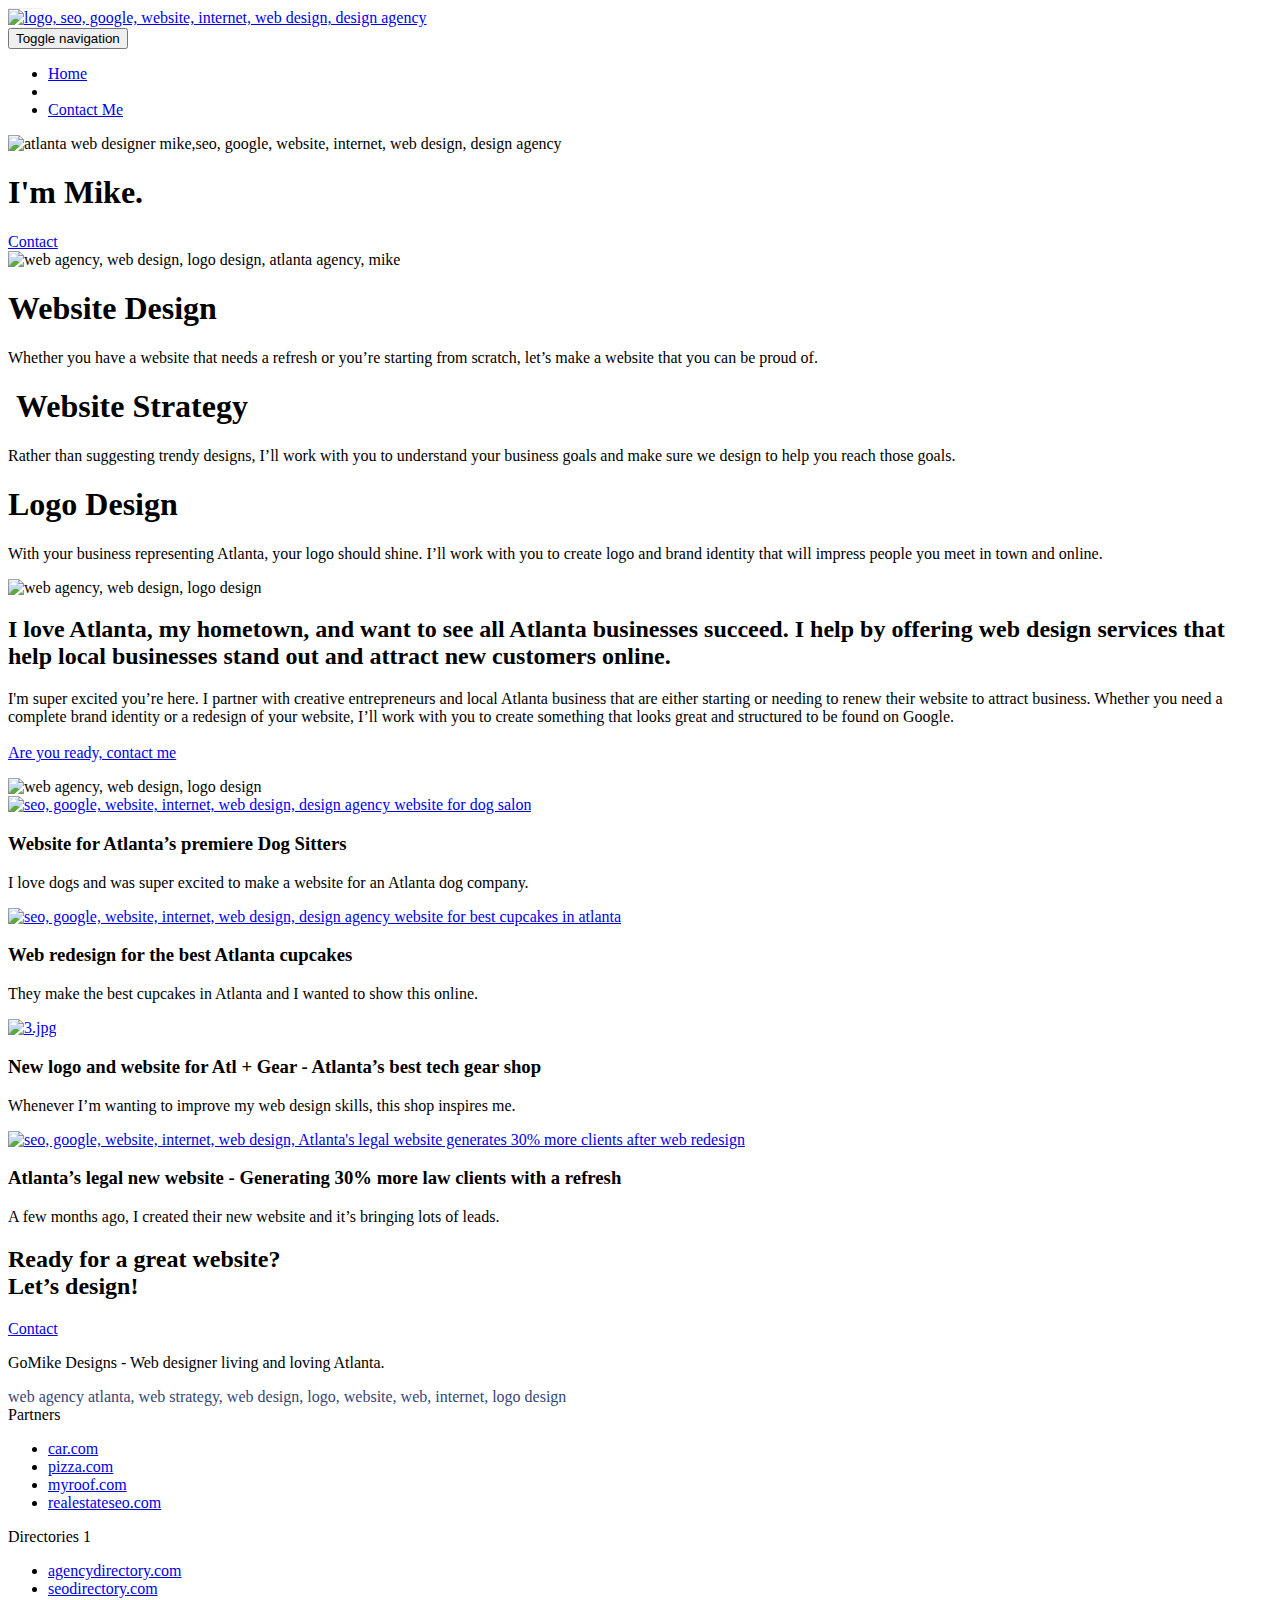
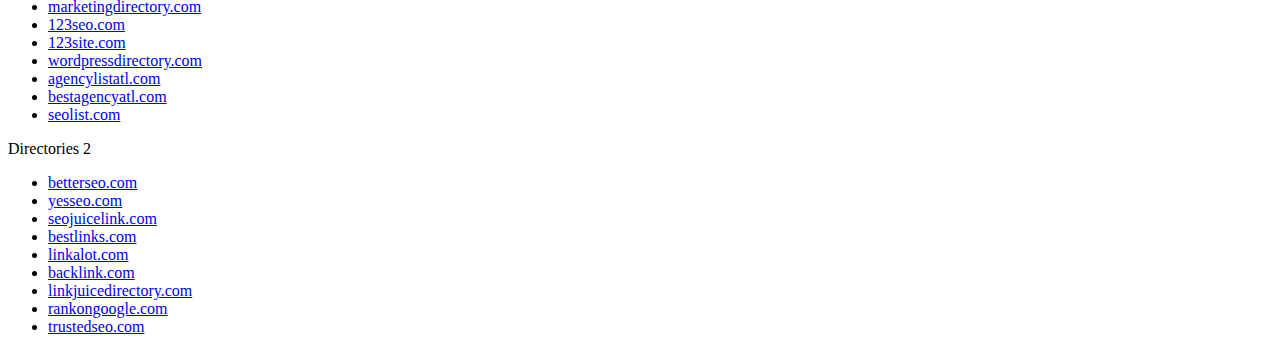
==== index.html @ 7bf4dc51 "renamed page2.html to contact and updated links" ====
<!doctype html>
<html lang="Default">

<head>
	<meta charset="utf-8">
	<meta name="keywords"
		content="seo, google, website, internet, web design, design agency, design agency, design agency, design agency, design agency, design agency, logo design atlanta">
	<meta name="description" content="I'm Mike and your should hire me to build your website">
	<meta name="viewport" content="width=device-width, initial-scale=1.0, viewport-fit=cover">
	<link rel="shortcut icon" type="image/png" href="favicon.jpg">

	<link rel="stylesheet" type="text/css" href="./css/bootstrap.css">
	<link rel="stylesheet" type="text/css" href="style.css">
	<link rel="stylesheet" type="text/css" href="./css/font-awesome.css">
	<link rel="stylesheet" type="text/css" href="./css/et-line.css">


	<script src="./js/jquery-2.1.0.js"></script>
	<script src="./js/bootstrap.js"></script>
	<script src="./js/blocs.js"></script>
	<script src="./js/jquery.touchSwipe.js"></script>
	<script src="./js/gmaps.js"></script>

	<title>Freelance Web Designer - GoMike Designs</title>


	<!-- Analytics -->

	<!-- Analytics END -->

</head>

<body>
	<!-- Main container -->
	<div class="page-container">

		<!-- bloc-0 -->
		<div class="bloc bgc-white l-bloc " id="bloc-0">
			<div class="container bloc-sm">
				<nav class="navbar row">
					<div class="navbar-header">
						<div class="keywords" style="color:#cccccc;font-size:1px;">web agency atlanta, web strategy, web
							design, logo, website, web, internet, logo design</div>
						<a class="navbar-brand" href="index.html"><img src="img/atlanta%20web%20design%20logo.png" alt="logo, seo, google, website, internet, web design, design agency" height="40" /></a>
						<div class="keywords" style="color:#cccccc;font-size:1px;">web agency atlanta, web strategy, web
							design, logo, website, web, internet, logo design</div>

						<button id="nav-toggle" type="button" class="ui-navbar-toggle navbar-toggle"
							data-toggle="collapse" data-target=".navbar-1">
							<span class="sr-only">Toggle navigation</span><span class="icon-bar"></span><span class="icon-bar"></span><span class="icon-bar"></span>
						</button>
					</div>
					<div class="collapse navbar-collapse navbar-1 special-dropdown-nav">
						<ul class="site-navigation nav navbar-nav">
							<li>
								<a href="index.html">Home</a>
							</li>
							<li>
							</li>
							<li>
								<a href="contact.html">Contact Me</a>
							</li>
						</ul>
					</div>
				</nav>
			</div>
		</div>
		<!-- bloc-0 END -->

		<!-- bloc-1-hero -->
		<div class="bloc bgc-dark-slate-blue bg-atlanta-20made-20sign d-bloc bg-t-edge bloc-bg-texture texture-paper b-parallax"
			id="bloc-1-hero">
			<div class="container bloc-lg">
				<div class="row tight-width-whitespace">
					<div class="col-sm-12">
						<img src="img/atlanta%20web%20designer%20mike.png" class="center-block image-resize-mode"
							width="100"
							alt="atlanta web designer mike,seo, google, website, internet, web design, design agency" />
						<h1 class="text-center hero-bloc-text tc-white ">
							I'm Mike.
						</h1>
						<div class="text-center">
							<a href="page2.html" class="btn btn-lg btn-clean btn-rd cta-hero btn-atomic-tangerine" id="cta-hero">Contact</a>
						</div>
					</div>
				</div>
			</div>
		</div>
		<!-- bloc-1-hero END -->

		<!-- bloc-2-services -->
		<div class="bloc bgc-white l-bloc" id="bloc-2-services">
			<div class="container bloc-md">
				<div class="row">
					<div class="col-sm-12 text-center">
						<img alt="web agency, web design, logo design, atlanta agency, mike" src="img/title.png" />
					</div>
				</div>
				<div class="row voffset-lg med-width-whitespace">
					<div class="col-sm-4">
						<div class="text-center">
							<span class="et-icon-browser sm-shadow icon-dark-slate-blue icons icon-lg"></span>
						</div>
						<h1 class="mg-md text-center service-header">
							Website Design
						</h1>
						<p class="text-center ">
							Whether you have a website that needs a refresh or you&rsquo;re starting from scratch,
							let&rsquo;s make a website that you can be proud of.
						</p>
					</div>
					<div class="col-sm-4">
						<div class="text-center">
							<span class="et-icon-presentation sm-shadow icon-dark-slate-blue icons icon-lg"></span>
						</div>
						<h1 class="mg-md text-center service-header">
							&nbsp;Website Strategy
						</h1>
						<p class="text-center ">
							Rather than suggesting trendy designs, I&rsquo;ll work with you to understand your business
							goals and make sure we design to help you reach those goals.<br>
						</p>
					</div>
					<div class="col-sm-4">
						<div class="text-center">
							<span class="et-icon-edit sm-shadow icon-dark-slate-blue icons icon-lg"></span>
						</div>
						<h1 class="mg-md text-center service-header">
							Logo Design
						</h1>
						<p class="text-center ">
							With your business representing Atlanta, your logo should shine. I&rsquo;ll work with you to
							create logo and brand identity that will impress people you meet in town and online.
						</p>
					</div>
				</div>
				<div class="row voffset-lg voffset">
					<div class="col-xs-12 col-md-8 col-md-offset-2 text-center">
						<img alt="web agency, web design, logo design " src="img/quote.png" />
					</div>
				</div>
			</div>
		</div>
		<!-- bloc-2-services END -->

		<!-- bloc-3-what-i-do -->
		<div class="bloc tc-white bgc-atomic-tangerine bloc-bg-texture texture-paper b-parallax bg-atlanta-20made-20sign-20orange d-bloc"
			id="bloc-3-what-i-do">
			<div class="container bloc-lg">
				<div class="row tight-width-whitespace black-background">
					<div class="col-sm-12">
						<h2 class="mg-md text-center tc-white">
							I love Atlanta, my hometown, and want to see all Atlanta businesses succeed. I help by
							offering web design services that help local businesses stand out and attract new customers
							online.<br>
						</h2>
						<p class="text-center white">
							I'm super excited you&rsquo;re here. I partner with creative entrepreneurs and local Atlanta
							business that are either starting or needing to renew their website to attract business.
							Whether you need a complete brand identity or a redesign of your website, I&rsquo;ll work
							with you to create something that looks great and structured to be found on
							Google.<br><br><a class="ltc-white bold-link" href="page2.html">Are you ready, contact me</a><br>
						</p>
					</div>
				</div>
			</div>
		</div>
		<!-- bloc-3-what-i-do END -->

		<!-- bloc-4-portfolio -->
		<div class="bloc bgc-white bg-lines-h2-bg bg-repeat l-bloc" id="bloc-4-portfolio">
			<div class="container bloc-lg">
				<div class="row">
					<div class="col-sm-12 text-center">
						<img alt="web agency, web design, logo design " src="img/title2.png" />

					</div>
				</div>
				<div class="row tight-width-whitespace portfolio-row">
					<div class="col-sm-6">
						<a href="#" data-lightbox="img/11.jpg" data-gallery-id="gallery-1" data-caption="Website for Atlanta's Premiere dog salon" data-frame="snapshot-lb"><img src="img/11.jpg" class="img-responsive portfolio-thumb" alt="seo, google, website, internet, web design, design agency website for dog salon"/></a>
						<h3 class="mg-md text-center">
							Website for Atlanta&rsquo;s premiere Dog Sitters
						</h3>
						<p class="text-center">
							I love dogs and was super excited to make a website for an Atlanta dog company.
						</p>
					</div>
					<div class="col-sm-6">
						<a href="#" data-lightbox="img/2.jpg" data-gallery-id="gallery-1" data-caption="web redesign for the best cupcakes in Atlanta" data-frame="snapshot-lb"><img src="img/2.jpg" class="img-responsive portfolio-thumb" alt="seo, google, website, internet, web design, design agency website for best cupcakes in atlanta"/></a>
						<h3 class="mg-md text-center">
							Web redesign for the best Atlanta&nbsp;cupcakes
						</h3>
						<p class="text-center">
							They make the best cupcakes in Atlanta and I wanted to show this online.
						</p>
					</div>
				</div>
				<div class="row tight-width-whitespace portfolio-row">
					<div class="col-sm-6">
						<a href="#" data-lightbox="img/3.bmp" data-gallery-id="gallery-1" data-caption="New logo and website for Atlanta's best tech gear shop" data-frame="snapshot-lb"><img src="img/3.bmp" class="img-responsive portfolio-thumb" alt="3.jpg" /></a>
						<h3 class="mg-md text-center">
							New logo and website for Atl + Gear - Atlanta&rsquo;s best tech gear shop
						</h3>
						<p class="text-center">
							Whenever I&rsquo;m wanting to improve my web design skills, this shop inspires me.
						</p>
					</div>
					<div class="col-sm-6">
						<a href="#" data-lightbox="img/4.bmp" data-gallery-id="gallery-1" data-caption="Atlanta's legal website generates 30% more clients after web redesign" data-frame="snapshot-lb"><img src="img/4.bmp" class="img-responsive portfolio-thumb" alt="seo, google, website, internet, web design, Atlanta's legal website generates 30% more clients after web redesign" /></a>
						<h3 class="mg-md text-center">
							Atlanta&rsquo;s legal new website - Generating 30% more law clients with a refresh&nbsp;
						</h3>
						<p class="text-center">
							A few months ago, I created their new website and it&rsquo;s bringing lots of leads.
						</p>
					</div>
				</div>
			</div>
		</div>
		<!-- bloc-4-portfolio END -->

		<!-- bloc-5-cta -->
		<div class="bloc bgc-dark-slate-blue bg-atlanta-20made-20sign d-bloc bloc-bg-texture texture-paper"
			id="bloc-5-cta">
			<div class="container bloc-lg">
				<div class="row">
					<h2 class="mg-md text-center tc-white">
						Ready for a great website? <br>Let&rsquo;s design!
					</h2>
					<div class="col-sm-12 text-center">
						<a href="page2.html" class="btn btn-atomic-tangerine btn-clean btn-rd btn-lg cta-hero">Contact</a>
					</div>
				</div>
			</div>
		</div>
		<!-- bloc-5-cta END -->

		<!-- Footer - bloc-8 -->
		<div class="bloc bgc-dark-slate-blue d-bloc" id="bloc-8">
			<div class="container bloc-sm">
				<div class="row">
					<div class="col-sm-12">
						<p class="text-center white">
							GoMike Designs - Web designer living and loving Atlanta.<br>
						</p>
						<div class="row row-no-gutters social">
							<div class="col-sm-3">
								<div class="text-center">
									<a class="social" href="index.html"><span class="fa fa-twitter icon-md"></span></a>
								</div>
							</div>
							<div class="col-sm-3">
								<div class="text-center">
									<a class="social" href="index.html"><span class="fa fa-facebook icon-md"></span></a>
								</div>
							</div>
							<div class="col-sm-3">
								<div class="text-center">
									<a class="social" href="index.html"><span class="fa fa-dribbble icon-md"></span></a>
								</div>
							</div>
							<div class="col-sm-3">
								<div class="text-center">
									<a class="social" href="index.html"><span class="fa fa-instagram icon-md"></span></a>
								</div>
							</div>

							<div class="keywords" style="color:#364577;">web agency atlanta, web strategy, web design,
								logo, website, web, internet, logo design</div>

						</div>
						<div class="row">
							<div class="col-sm-4">
								Partners
								<ul>
									<li><a href="car.com">car.com</a></li>
									<li><a href="pizza.com">pizza.com</a></li>
									<li><a href="myroof.com">myroof.com</a></li>
									<li><a href="realestateseo.com">realestateseo.com</a></li>
								</ul>
							</div>
							<div class="col-sm-4">
								Directories 1
								<ul>
									<li><a href="agencydirectory.com">agencydirectory.com</a></li>
									<li><a href="seodirectory.com">seodirectory.com</a></li>
									<li><a href="marketingdirectory.com">marketingdirectory.com</a></li>
									<li><a href="123seo.com">123seo.com</a></li>
									<li><a href="123site.com">123site.com</a></li>
									<li><a href="wordpressdirectory.com">wordpressdirectory.com</a></li>
									<li><a href="agencylistatl.com">agencylistatl.com</a></li>
									<li><a href="bestagencyatl.com">bestagencyatl.com</a></li>
									<li><a href="seolist.com">seolist.com</a></li>
								</ul>
							</div>
							<div class="col-sm-4">
								Directories 2
								<ul>
									<li><a href="betterseo.com">betterseo.com</a></li>
									<li><a href="yesseo.com">yesseo.com</a></li>
									<li><a href="seojuicelink.com">seojuicelink.com</a></li>
									<li><a href="bestlinks.com">bestlinks.com</a></li>
									<li><a href="linkalot.com">linkalot.com</a></li>
									<li><a href="backlink.com">backlink.com</a></li>
									<li><a href="linkjuicedirectory.com">linkjuicedirectory.com</a></li>
									<li><a href="rankongoogle.com">rankongoogle.com</a></li>
									<li><a href="trustedseo.com">trustedseo.com</a></li>
								</ul>
							</div>
						</div>
					</div>
				</div>
			</div>
		</div>
		<!-- Footer - bloc-8 END -->

	</div>
	<!-- Main container END -->


</body>

</html>
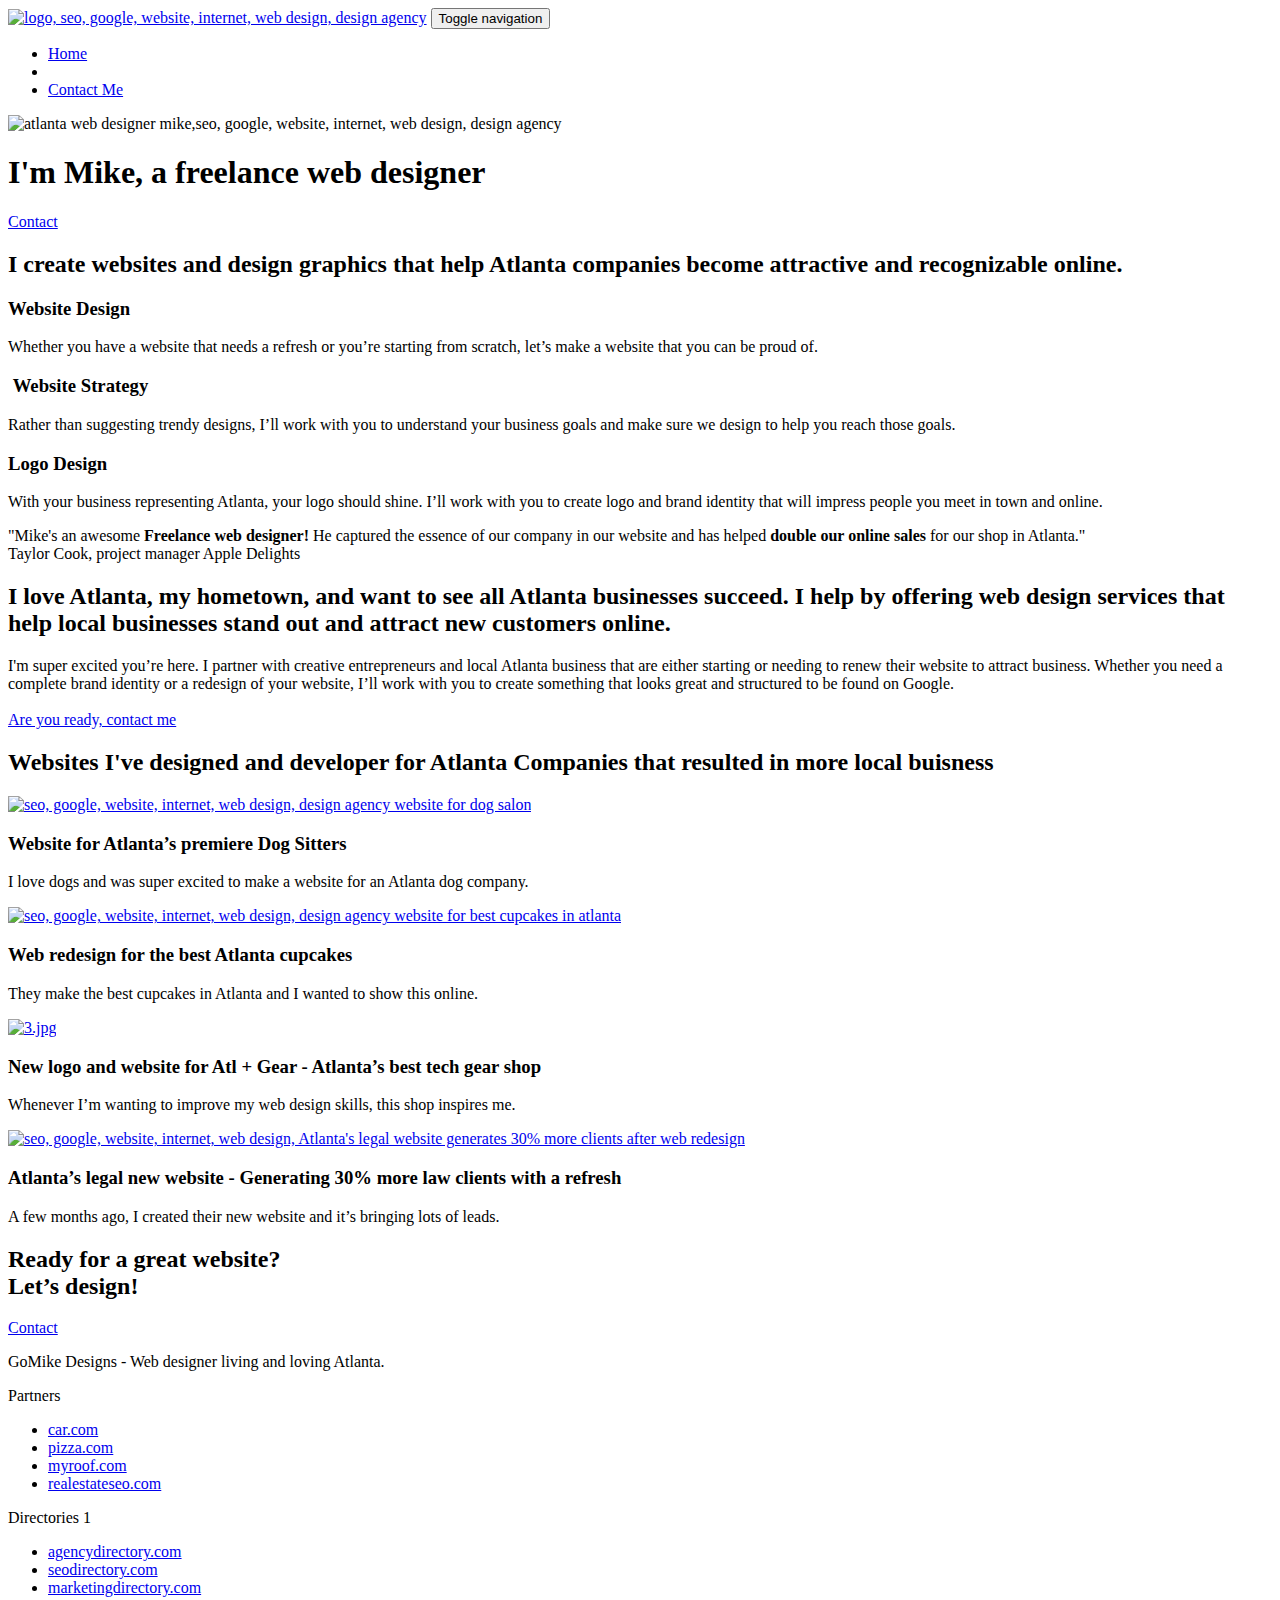
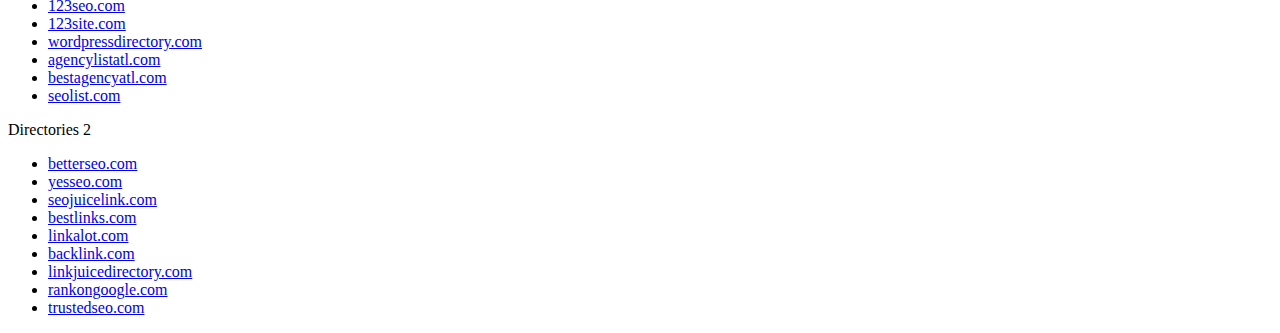
==== commit bc9b2f22: "update bmp files to jpg" ====
--- a/index.html
+++ b/index.html
@@ -1,11 +1,11 @@
 <!doctype html>
-<html lang="Default">
+<html lang="en">
 
 <head>
 	<meta charset="utf-8">
 	<meta name="keywords"
 		content="seo, google, website, internet, web design, design agency, design agency, design agency, design agency, design agency, design agency, logo design atlanta">
-	<meta name="description" content="I'm Mike and your should hire me to build your website">
+	<meta name="description" content="Best web designer for you. I designe logos websites and much more!">
 	<meta name="viewport" content="width=device-width, initial-scale=1.0, viewport-fit=cover">
 	<link rel="shortcut icon" type="image/png" href="favicon.jpg">
 
@@ -39,11 +39,11 @@
 			<div class="container bloc-sm">
 				<nav class="navbar row">
 					<div class="navbar-header">
-						<div class="keywords" style="color:#cccccc;font-size:1px;">web agency atlanta, web strategy, web
-							design, logo, website, web, internet, logo design</div>
+						<!-- <div class="keywords" style="color:#cccccc;font-size:1px;">web agency atlanta, web strategy, web
+							design, logo, website, web, internet, logo design</div> -->
 						<a class="navbar-brand" href="index.html"><img src="img/atlanta%20web%20design%20logo.png" alt="logo, seo, google, website, internet, web design, design agency" height="40" /></a>
-						<div class="keywords" style="color:#cccccc;font-size:1px;">web agency atlanta, web strategy, web
-							design, logo, website, web, internet, logo design</div>
+						<!-- <div class="keywords" style="color:#cccccc;font-size:1px;">web agency atlanta, web strategy, web
+							design, logo, website, web, internet, logo design</div> -->
 
 						<button id="nav-toggle" type="button" class="ui-navbar-toggle navbar-toggle"
 							data-toggle="collapse" data-target=".navbar-1">
@@ -77,10 +77,10 @@
 							width="100"
 							alt="atlanta web designer mike,seo, google, website, internet, web design, design agency" />
 						<h1 class="text-center hero-bloc-text tc-white ">
-							I'm Mike.
+							I'm Mike, a freelance web designer
 						</h1>
 						<div class="text-center">
-							<a href="page2.html" class="btn btn-lg btn-clean btn-rd cta-hero btn-atomic-tangerine" id="cta-hero">Contact</a>
+							<a href="contact.html" class="btn btn-lg btn-clean btn-rd cta-hero btn-atomic-tangerine" id="cta-hero">Contact</a>
 						</div>
 					</div>
 				</div>
@@ -93,7 +93,9 @@
 			<div class="container bloc-md">
 				<div class="row">
 					<div class="col-sm-12 text-center">
-						<img alt="web agency, web design, logo design, atlanta agency, mike" src="img/title.png" />
+						<!-- <img alt="web agency, web design, logo design, atlanta agency, mike" src="img/title.png" /> -->
+						<h2>I create websites and design graphics that help Atlanta companies become attractive and
+							recognizable online.</h2>
 					</div>
 				</div>
 				<div class="row voffset-lg med-width-whitespace">
@@ -101,9 +103,9 @@
 						<div class="text-center">
 							<span class="et-icon-browser sm-shadow icon-dark-slate-blue icons icon-lg"></span>
 						</div>
-						<h1 class="mg-md text-center service-header">
+						<h3 class="mg-md text-center service-header">
 							Website Design
-						</h1>
+						</h3>
 						<p class="text-center ">
 							Whether you have a website that needs a refresh or you&rsquo;re starting from scratch,
 							let&rsquo;s make a website that you can be proud of.
@@ -113,9 +115,9 @@
 						<div class="text-center">
 							<span class="et-icon-presentation sm-shadow icon-dark-slate-blue icons icon-lg"></span>
 						</div>
-						<h1 class="mg-md text-center service-header">
+						<h3 class="mg-md text-center service-header">
 							&nbsp;Website Strategy
-						</h1>
+						</h3>
 						<p class="text-center ">
 							Rather than suggesting trendy designs, I&rsquo;ll work with you to understand your business
 							goals and make sure we design to help you reach those goals.<br>
@@ -125,9 +127,9 @@
 						<div class="text-center">
 							<span class="et-icon-edit sm-shadow icon-dark-slate-blue icons icon-lg"></span>
 						</div>
-						<h1 class="mg-md text-center service-header">
+						<h3 class="mg-md text-center service-header">
 							Logo Design
-						</h1>
+						</h3>
 						<p class="text-center ">
 							With your business representing Atlanta, your logo should shine. I&rsquo;ll work with you to
 							create logo and brand identity that will impress people you meet in town and online.
@@ -136,7 +138,13 @@
 				</div>
 				<div class="row voffset-lg voffset">
 					<div class="col-xs-12 col-md-8 col-md-offset-2 text-center">
-						<img alt="web agency, web design, logo design " src="img/quote.png" />
+						<!-- <img alt="web agency, web design, logo design " src="img/quote.png" /> -->
+						<p>"Mike's an awesome <strong>Freelance web designer!</strong> He captured the essence of our
+							company in our website and has helped <strong>double our online sales</strong> for our shop
+							in Atlanta."<br>
+							Taylor Cook, project manager Apple Delights
+						</p>
+
 					</div>
 				</div>
 			</div>
@@ -159,7 +167,7 @@
 							business that are either starting or needing to renew their website to attract business.
 							Whether you need a complete brand identity or a redesign of your website, I&rsquo;ll work
 							with you to create something that looks great and structured to be found on
-							Google.<br><br><a class="ltc-white bold-link" href="page2.html">Are you ready, contact me</a><br>
+							Google.<br><br><a class="ltc-white bold-link" href="contact.html">Are you ready, contact me</a><br>
 						</p>
 					</div>
 				</div>
@@ -172,7 +180,9 @@
 			<div class="container bloc-lg">
 				<div class="row">
 					<div class="col-sm-12 text-center">
-						<img alt="web agency, web design, logo design " src="img/title2.png" />
+						<!-- <img alt="web agency, web design, logo design " src="img/title2.png" /> -->
+						<h2>Websites I've designed and developer for Atlanta Companies that resulted in more local
+							buisness</h2>
 
 					</div>
 				</div>
@@ -198,7 +208,7 @@
 				</div>
 				<div class="row tight-width-whitespace portfolio-row">
 					<div class="col-sm-6">
-						<a href="#" data-lightbox="img/3.bmp" data-gallery-id="gallery-1" data-caption="New logo and website for Atlanta's best tech gear shop" data-frame="snapshot-lb"><img src="img/3.bmp" class="img-responsive portfolio-thumb" alt="3.jpg" /></a>
+						<a href="#" data-lightbox="img/3.jpg" data-gallery-id="gallery-1" data-caption="New logo and website for Atlanta's best tech gear shop" data-frame="snapshot-lb"><img src="img/3.jpg" class="img-responsive portfolio-thumb" alt="3.jpg" /></a>
 						<h3 class="mg-md text-center">
 							New logo and website for Atl + Gear - Atlanta&rsquo;s best tech gear shop
 						</h3>
@@ -207,7 +217,7 @@
 						</p>
 					</div>
 					<div class="col-sm-6">
-						<a href="#" data-lightbox="img/4.bmp" data-gallery-id="gallery-1" data-caption="Atlanta's legal website generates 30% more clients after web redesign" data-frame="snapshot-lb"><img src="img/4.bmp" class="img-responsive portfolio-thumb" alt="seo, google, website, internet, web design, Atlanta's legal website generates 30% more clients after web redesign" /></a>
+						<a href="#" data-lightbox="img/4.jpg" data-gallery-id="gallery-1" data-caption="Atlanta's legal website generates 30% more clients after web redesign" data-frame="snapshot-lb"><img src="img/4.jpg" class="img-responsive portfolio-thumb" alt="seo, google, website, internet, web design, Atlanta's legal website generates 30% more clients after web redesign" /></a>
 						<h3 class="mg-md text-center">
 							Atlanta&rsquo;s legal new website - Generating 30% more law clients with a refresh&nbsp;
 						</h3>
@@ -229,7 +239,7 @@
 						Ready for a great website? <br>Let&rsquo;s design!
 					</h2>
 					<div class="col-sm-12 text-center">
-						<a href="page2.html" class="btn btn-atomic-tangerine btn-clean btn-rd btn-lg cta-hero">Contact</a>
+						<a href="contact.html" class="btn btn-atomic-tangerine btn-clean btn-rd btn-lg cta-hero">Contact</a>
 					</div>
 				</div>
 			</div>
@@ -266,46 +276,49 @@
 								</div>
 							</div>
 
-							<div class="keywords" style="color:#364577;">web agency atlanta, web strategy, web design,
-								logo, website, web, internet, logo design</div>
+							<!-- <div class="keywords" style="color:#364577;">web agency atlanta, web strategy, web design,
+								logo, website, web, internet, logo design</div> -->
 
 						</div>
 						<div class="row">
 							<div class="col-sm-4">
 								Partners
 								<ul>
-									<li><a href="car.com">car.com</a></li>
-									<li><a href="pizza.com">pizza.com</a></li>
-									<li><a href="myroof.com">myroof.com</a></li>
-									<li><a href="realestateseo.com">realestateseo.com</a></li>
+									<li><a class="tc-white" href="car.com">car.com</a></li>
+									<li><a class="tc-white" href="pizza.com">pizza.com</a></li>
+									<li><a class="tc-white" href="myroof.com">myroof.com</a></li>
+									<li><a class="tc-white" href="realestateseo.com">realestateseo.com</a></li>
 								</ul>
 							</div>
 							<div class="col-sm-4">
 								Directories 1
 								<ul>
-									<li><a href="agencydirectory.com">agencydirectory.com</a></li>
-									<li><a href="seodirectory.com">seodirectory.com</a></li>
-									<li><a href="marketingdirectory.com">marketingdirectory.com</a></li>
-									<li><a href="123seo.com">123seo.com</a></li>
-									<li><a href="123site.com">123site.com</a></li>
-									<li><a href="wordpressdirectory.com">wordpressdirectory.com</a></li>
-									<li><a href="agencylistatl.com">agencylistatl.com</a></li>
-									<li><a href="bestagencyatl.com">bestagencyatl.com</a></li>
-									<li><a href="seolist.com">seolist.com</a></li>
+									<li><a class="tc-white" href="agencydirectory.com">agencydirectory.com</a></li>
+									<li><a class="tc-white" href="seodirectory.com">seodirectory.com</a></li>
+									<li><a class="tc-white" href="marketingdirectory.com">marketingdirectory.com</a>
+									</li>
+									<li><a class="tc-white" href="123seo.com">123seo.com</a></li>
+									<li><a class="tc-white" href="123site.com">123site.com</a></li>
+									<li><a class="tc-white" href="wordpressdirectory.com">wordpressdirectory.com</a>
+									</li>
+									<li><a class="tc-white" href="agencylistatl.com">agencylistatl.com</a></li>
+									<li><a class="tc-white" href="bestagencyatl.com">bestagencyatl.com</a></li>
+									<li><a class="tc-white" href="seolist.com">seolist.com</a></li>
 								</ul>
 							</div>
 							<div class="col-sm-4">
 								Directories 2
 								<ul>
-									<li><a href="betterseo.com">betterseo.com</a></li>
-									<li><a href="yesseo.com">yesseo.com</a></li>
-									<li><a href="seojuicelink.com">seojuicelink.com</a></li>
-									<li><a href="bestlinks.com">bestlinks.com</a></li>
-									<li><a href="linkalot.com">linkalot.com</a></li>
-									<li><a href="backlink.com">backlink.com</a></li>
-									<li><a href="linkjuicedirectory.com">linkjuicedirectory.com</a></li>
-									<li><a href="rankongoogle.com">rankongoogle.com</a></li>
-									<li><a href="trustedseo.com">trustedseo.com</a></li>
+									<li><a class="tc-white" href="betterseo.com">betterseo.com</a></li>
+									<li><a class="tc-white" href="yesseo.com">yesseo.com</a></li>
+									<li><a class="tc-white" href="seojuicelink.com">seojuicelink.com</a></li>
+									<li><a class="tc-white" href="bestlinks.com">bestlinks.com</a></li>
+									<li><a class="tc-white" href="linkalot.com">linkalot.com</a></li>
+									<li><a class="tc-white" href="backlink.com">backlink.com</a></li>
+									<li><a class="tc-white" href="linkjuicedirectory.com">linkjuicedirectory.com</a>
+									</li>
+									<li><a class="tc-white" href="rankongoogle.com">rankongoogle.com</a></li>
+									<li><a class="tc-white" href="trustedseo.com">trustedseo.com</a></li>
 								</ul>
 							</div>
 						</div>
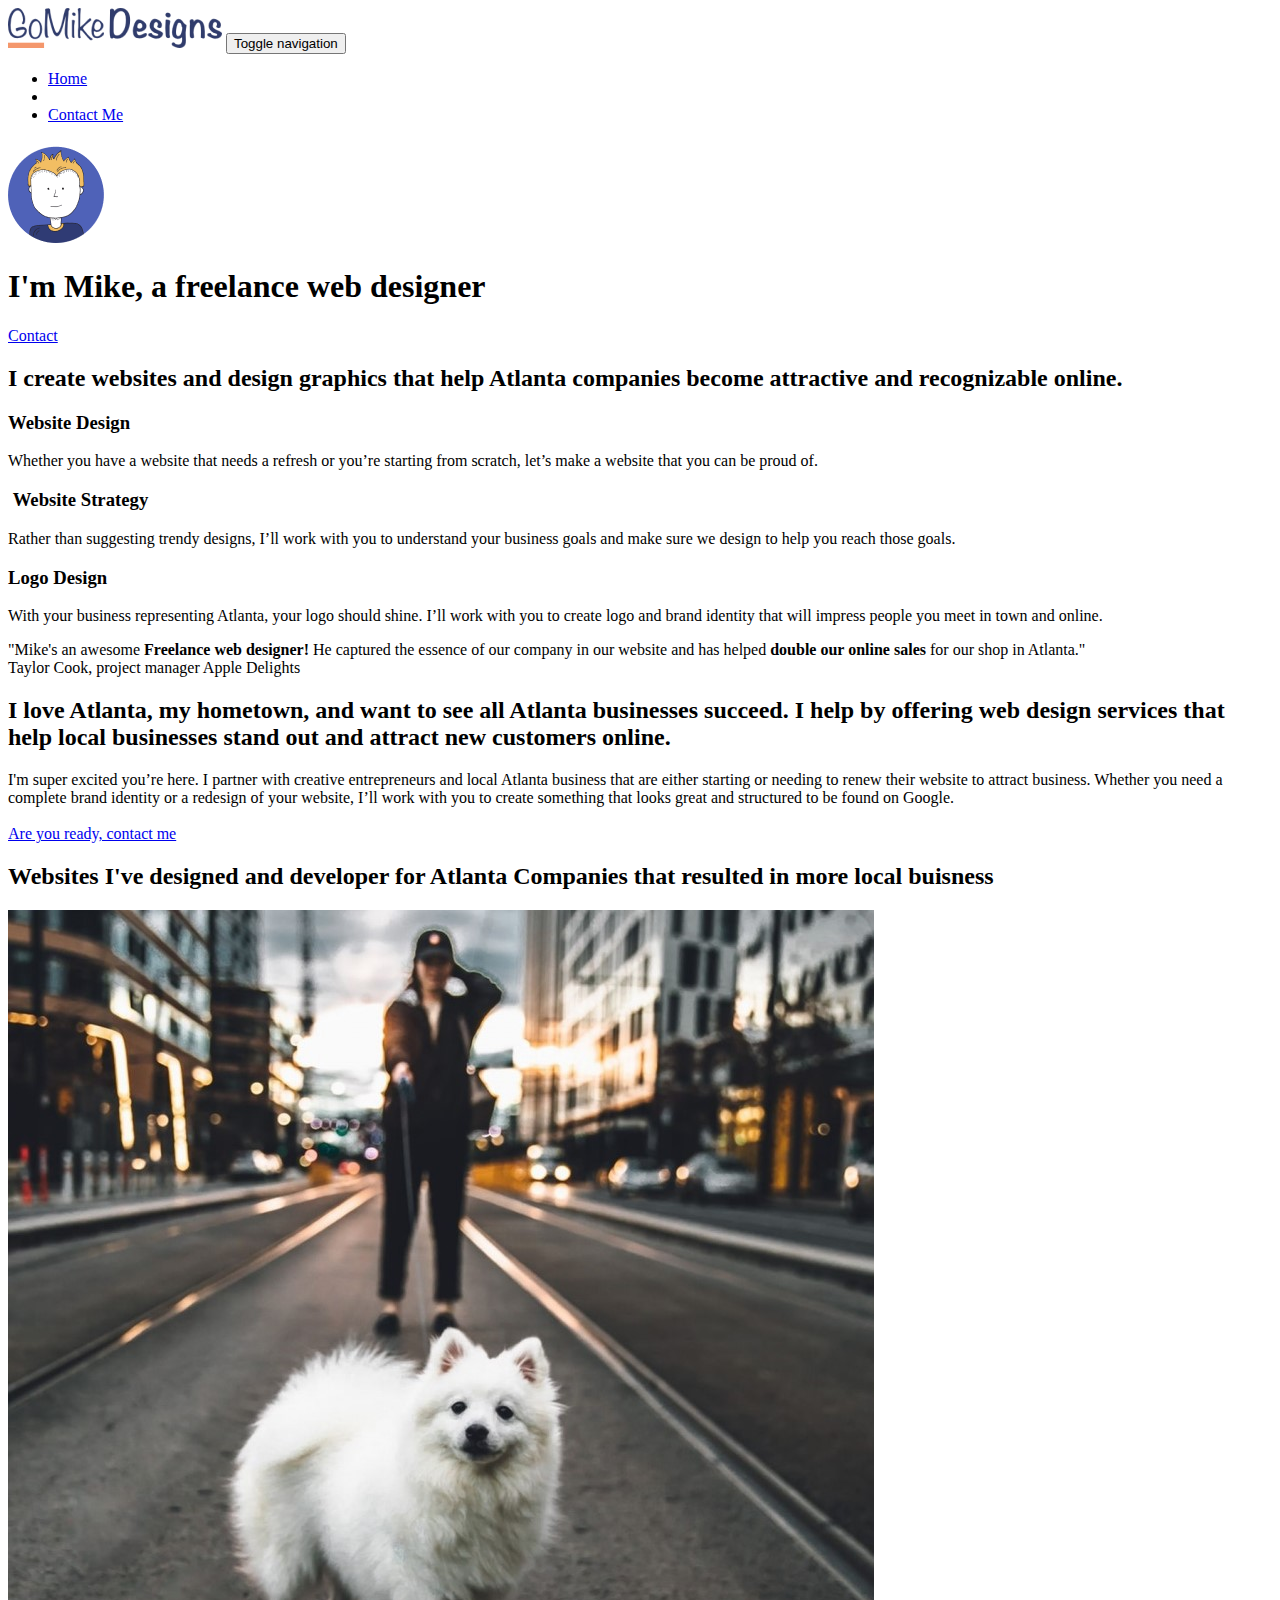
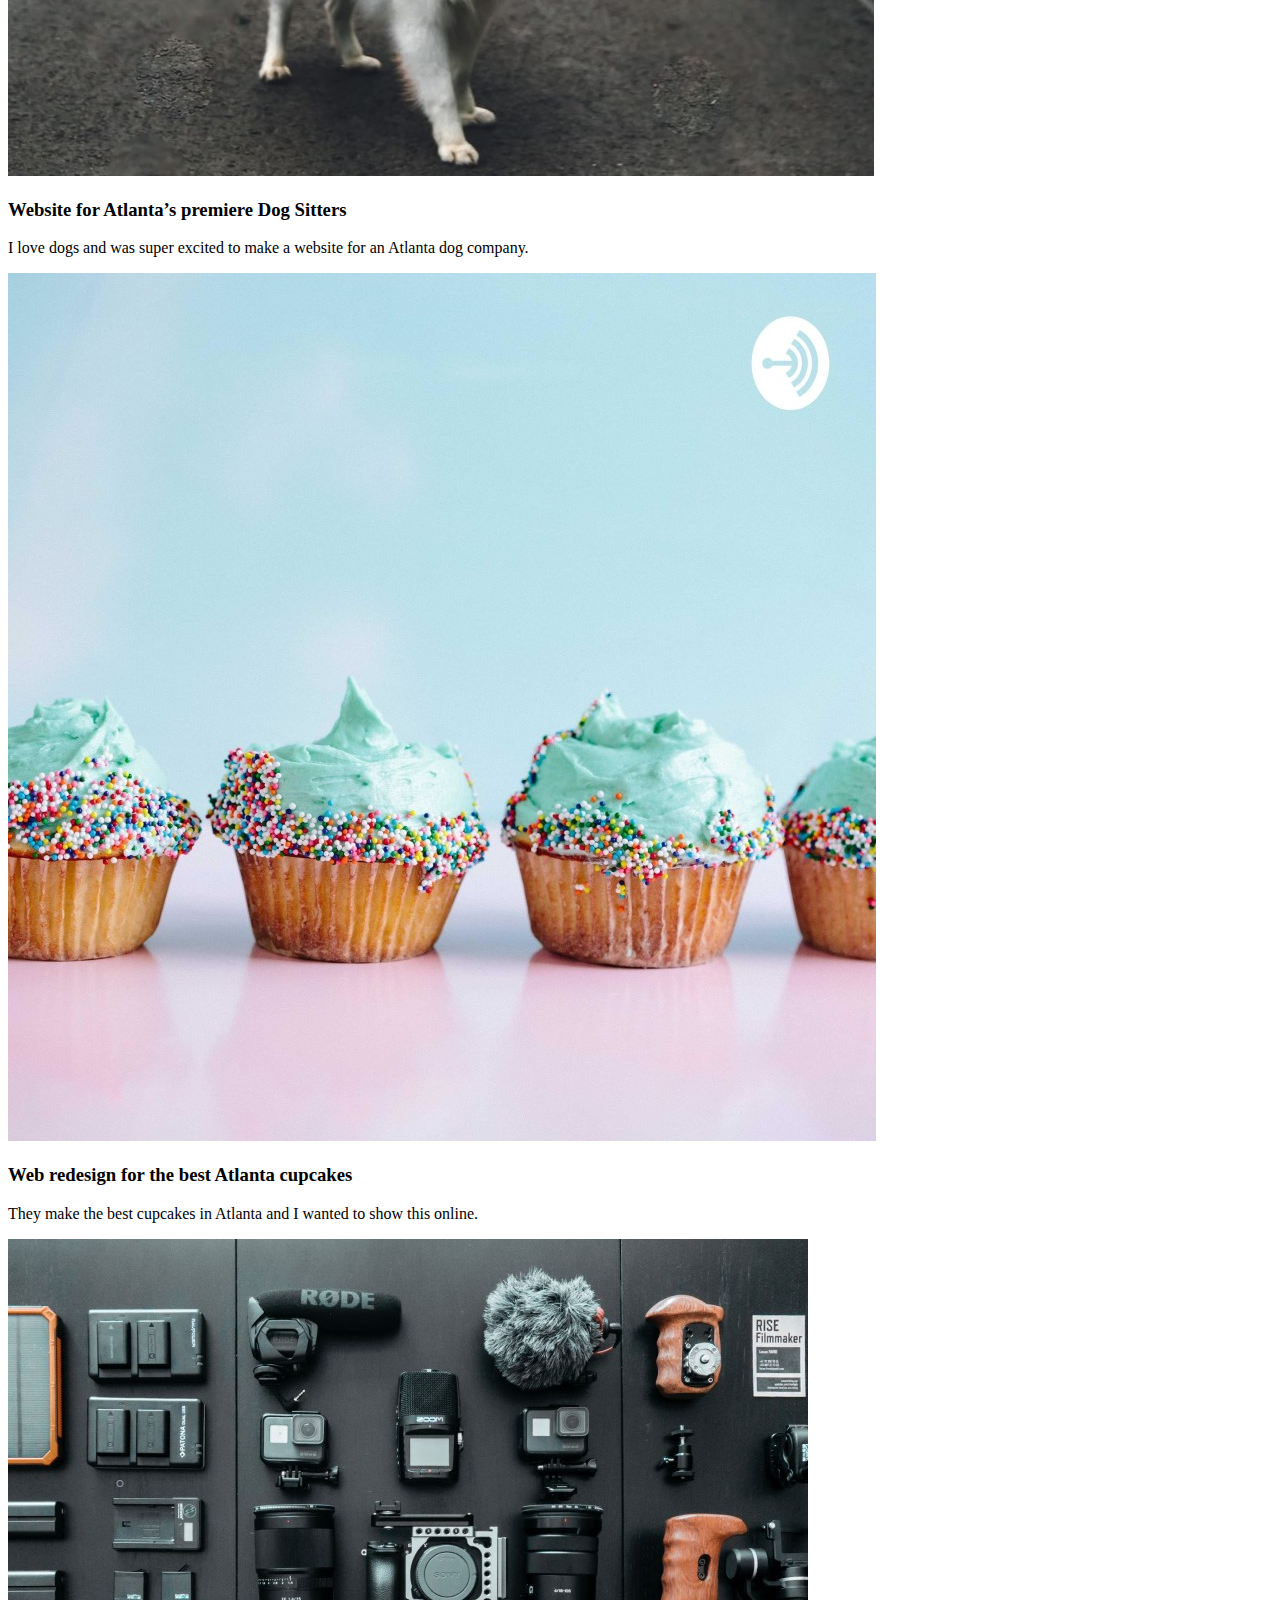
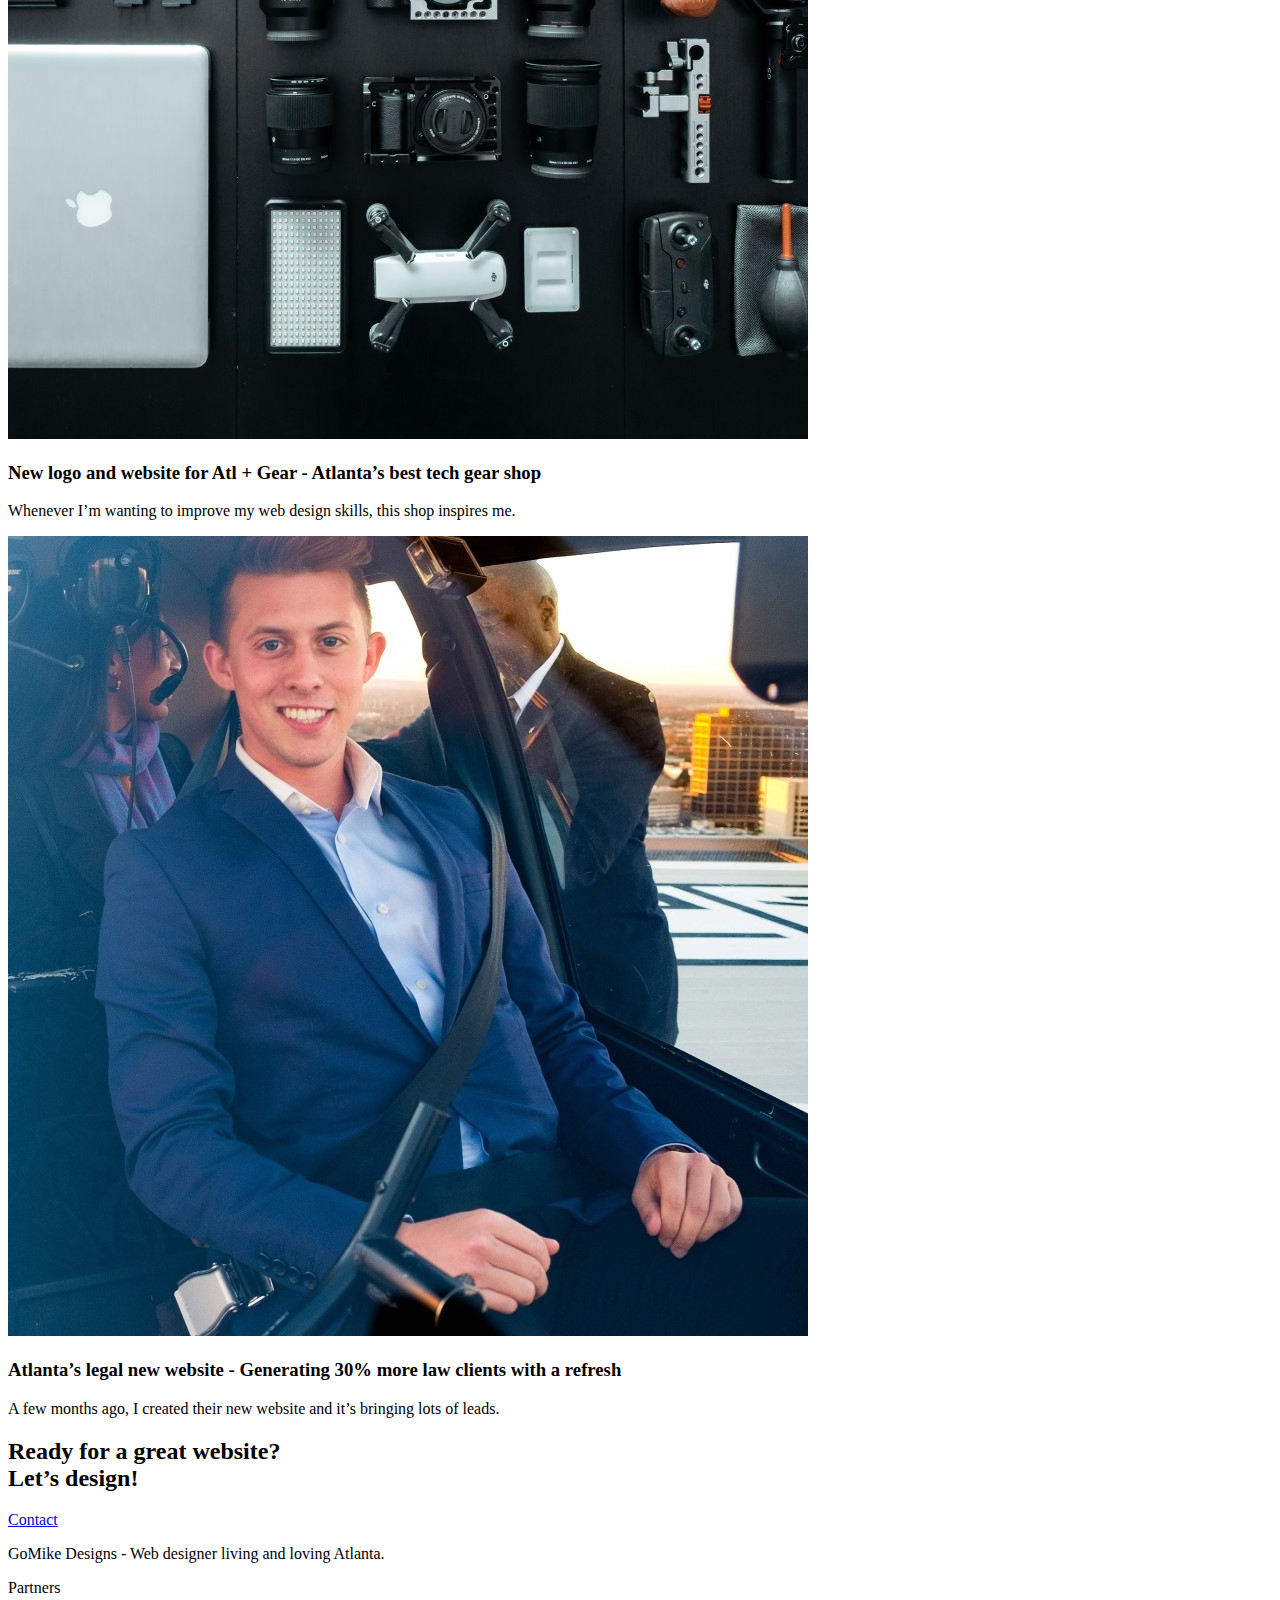
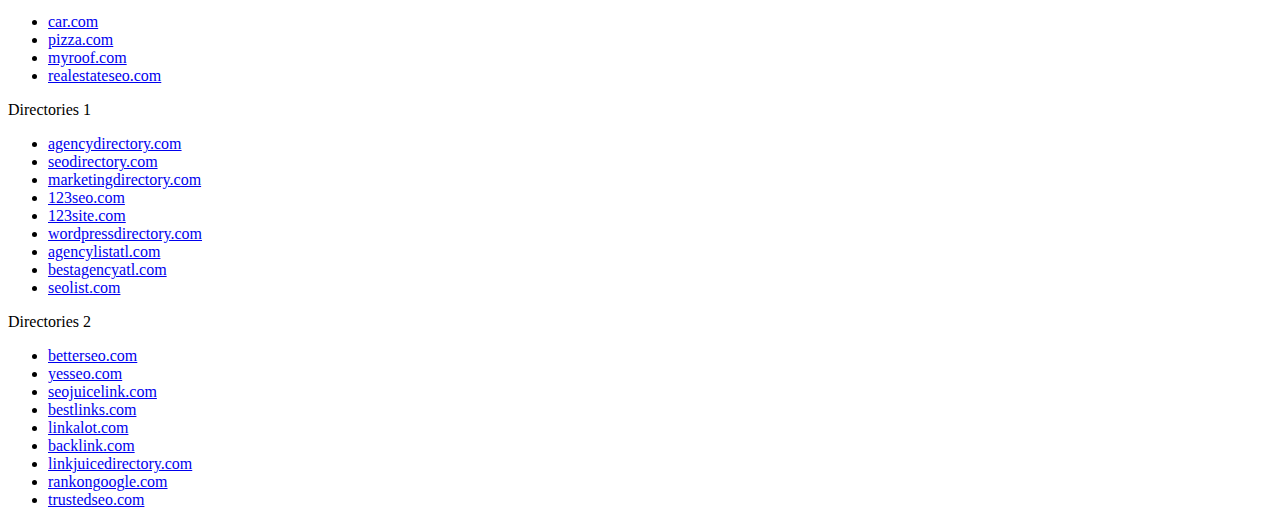
==== commit 95964307: "Merge branch 'master' of https://github.com/phos23/BartoszSwiderski_4_10222020_A" ====
--- a/index.html
+++ b/index.html
@@ -3,8 +3,11 @@
 
 <head>
 	<meta charset="utf-8">
+
+	<!-- ???? -->
 	<meta name="keywords"
 		content="seo, google, website, internet, web design, design agency, design agency, design agency, design agency, design agency, design agency, logo design atlanta">
+	<!-- ???? -->
 	<meta name="description" content="Best web designer for you. I designe logos websites and much more!">
 	<meta name="viewport" content="width=device-width, initial-scale=1.0, viewport-fit=cover">
 	<link rel="shortcut icon" type="image/png" href="favicon.jpg">
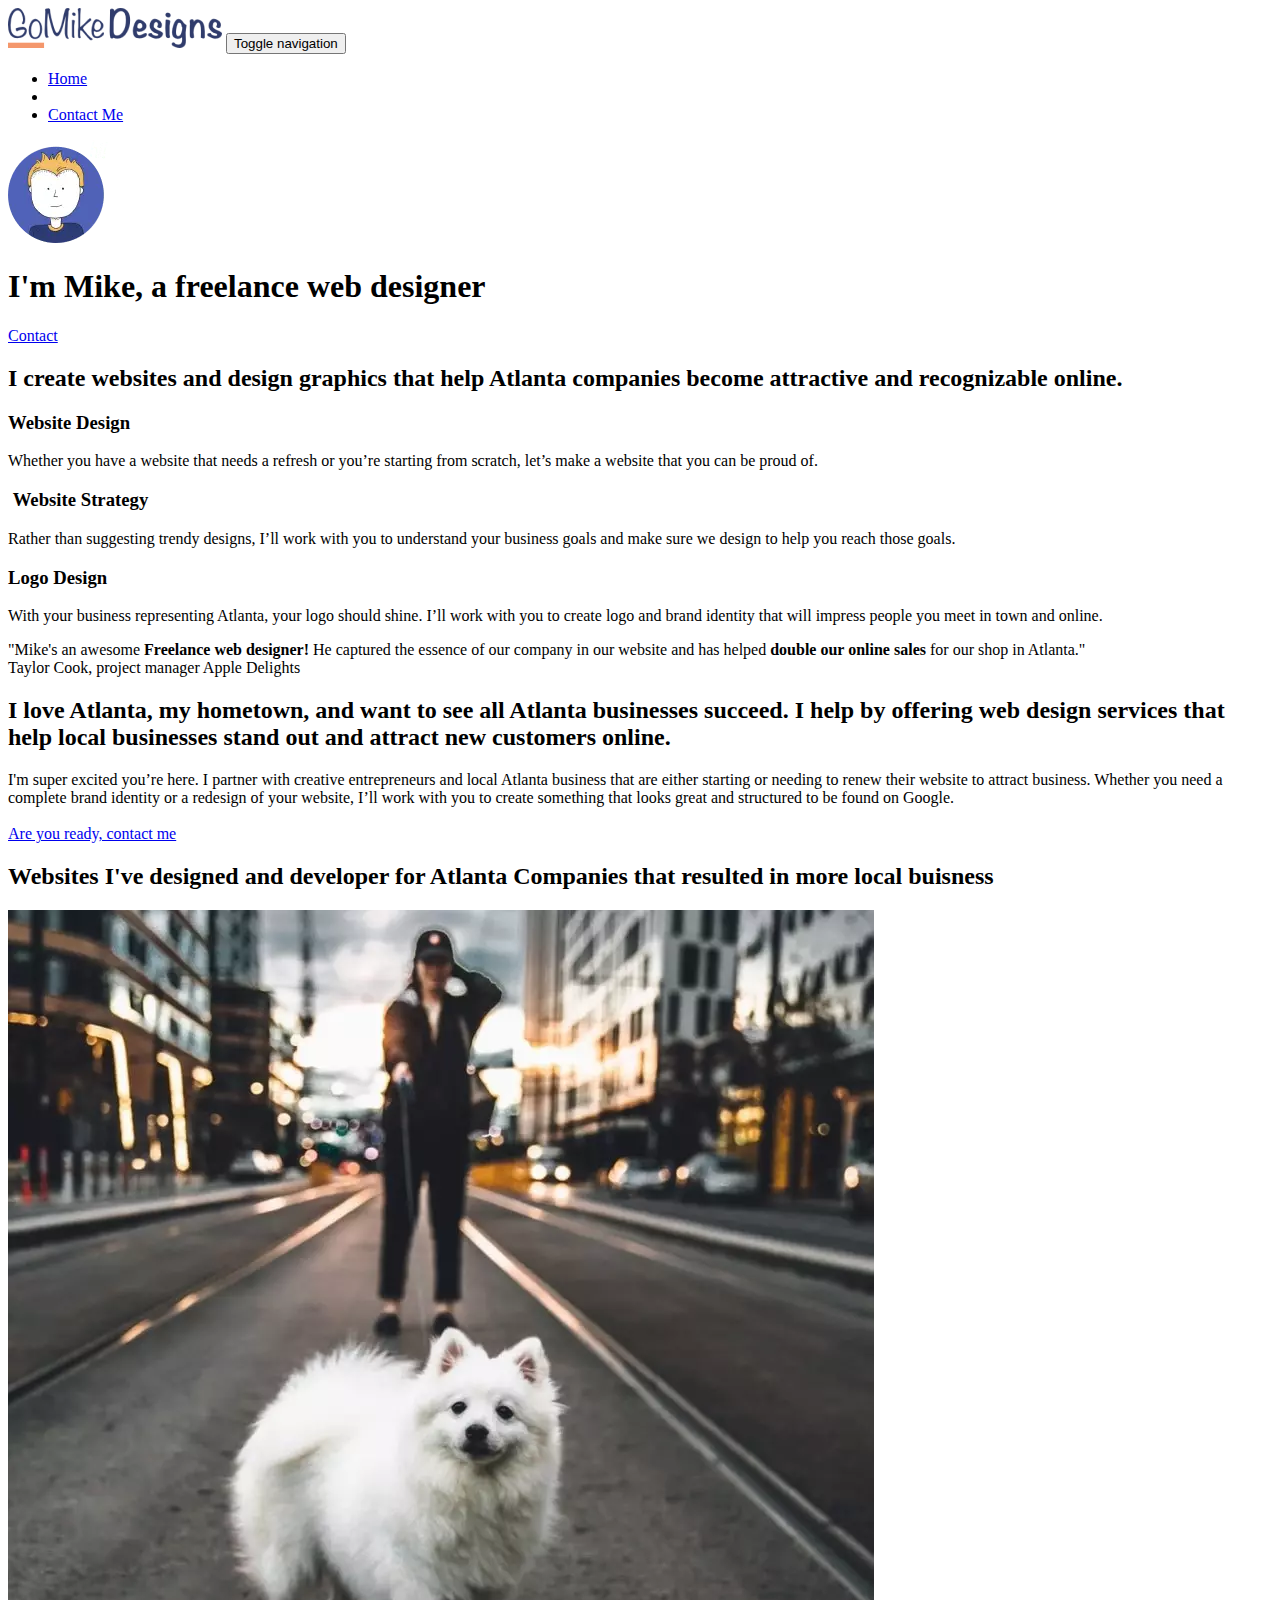
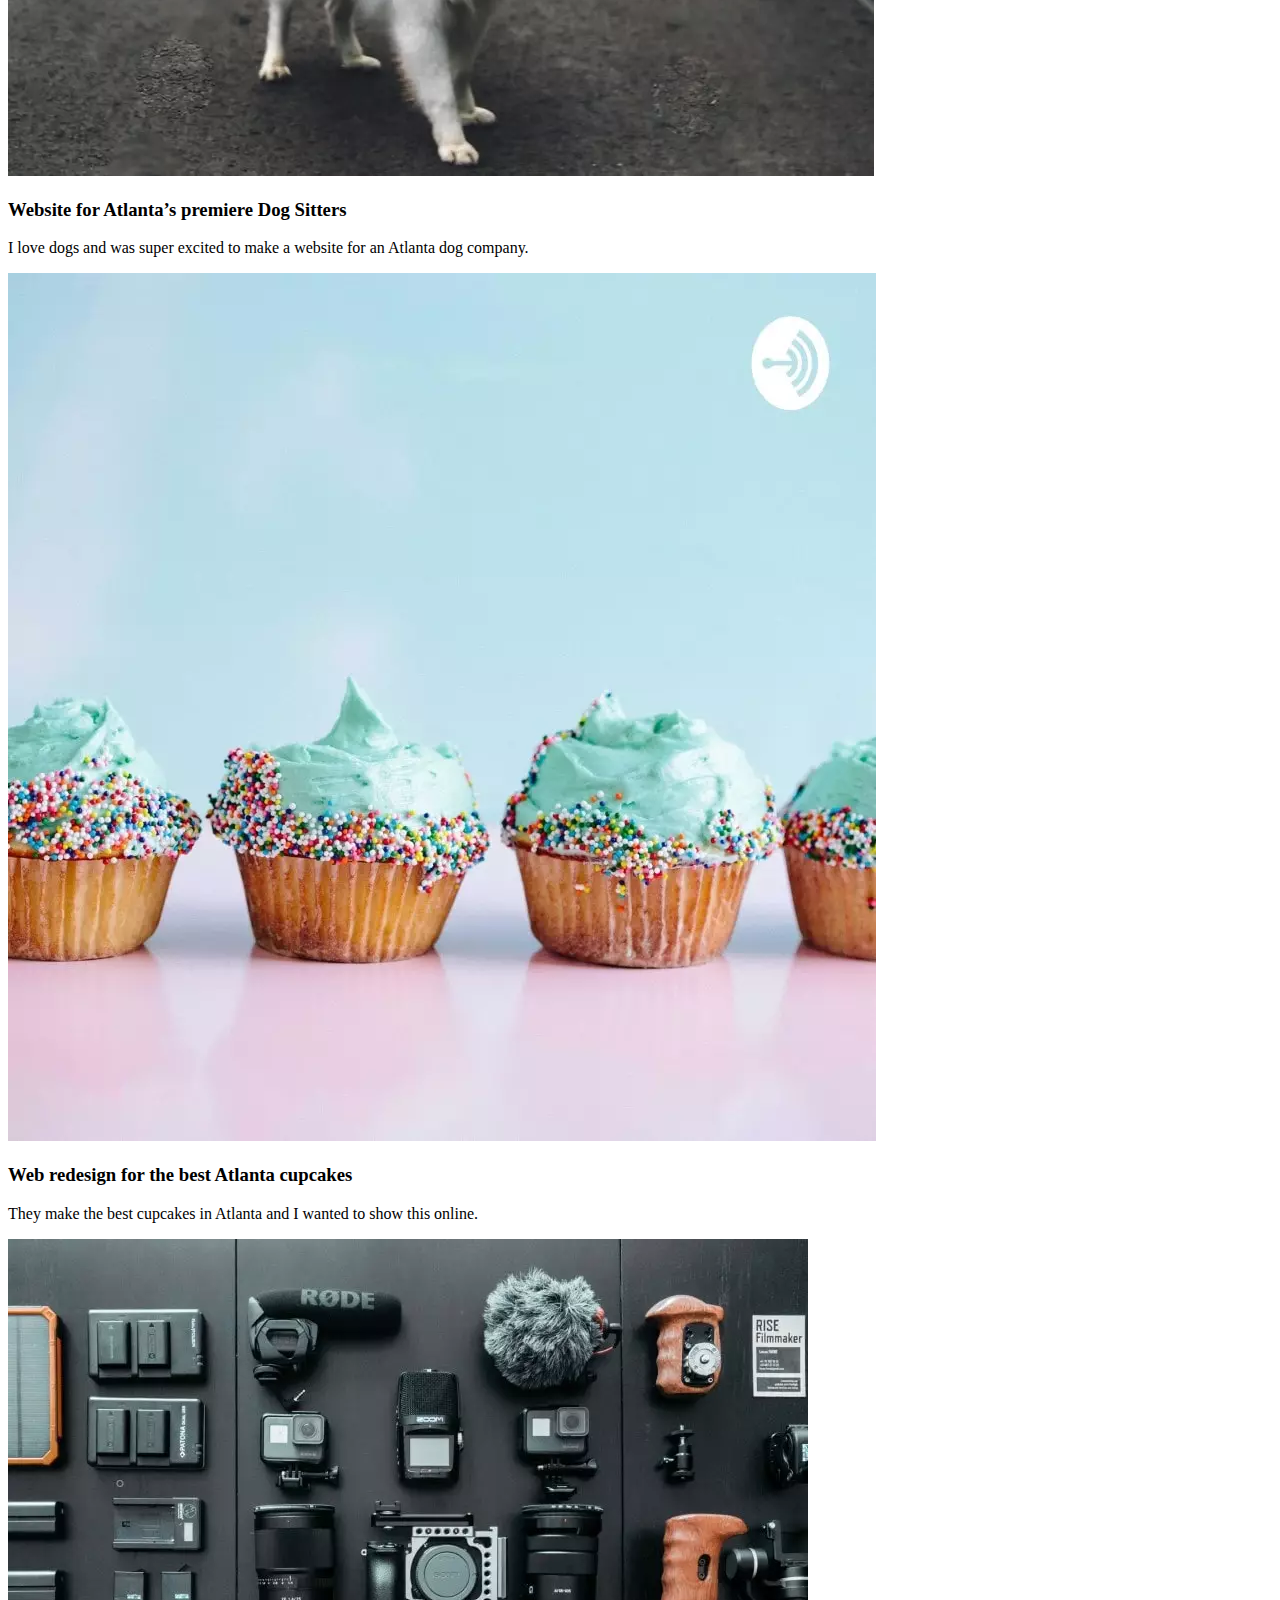
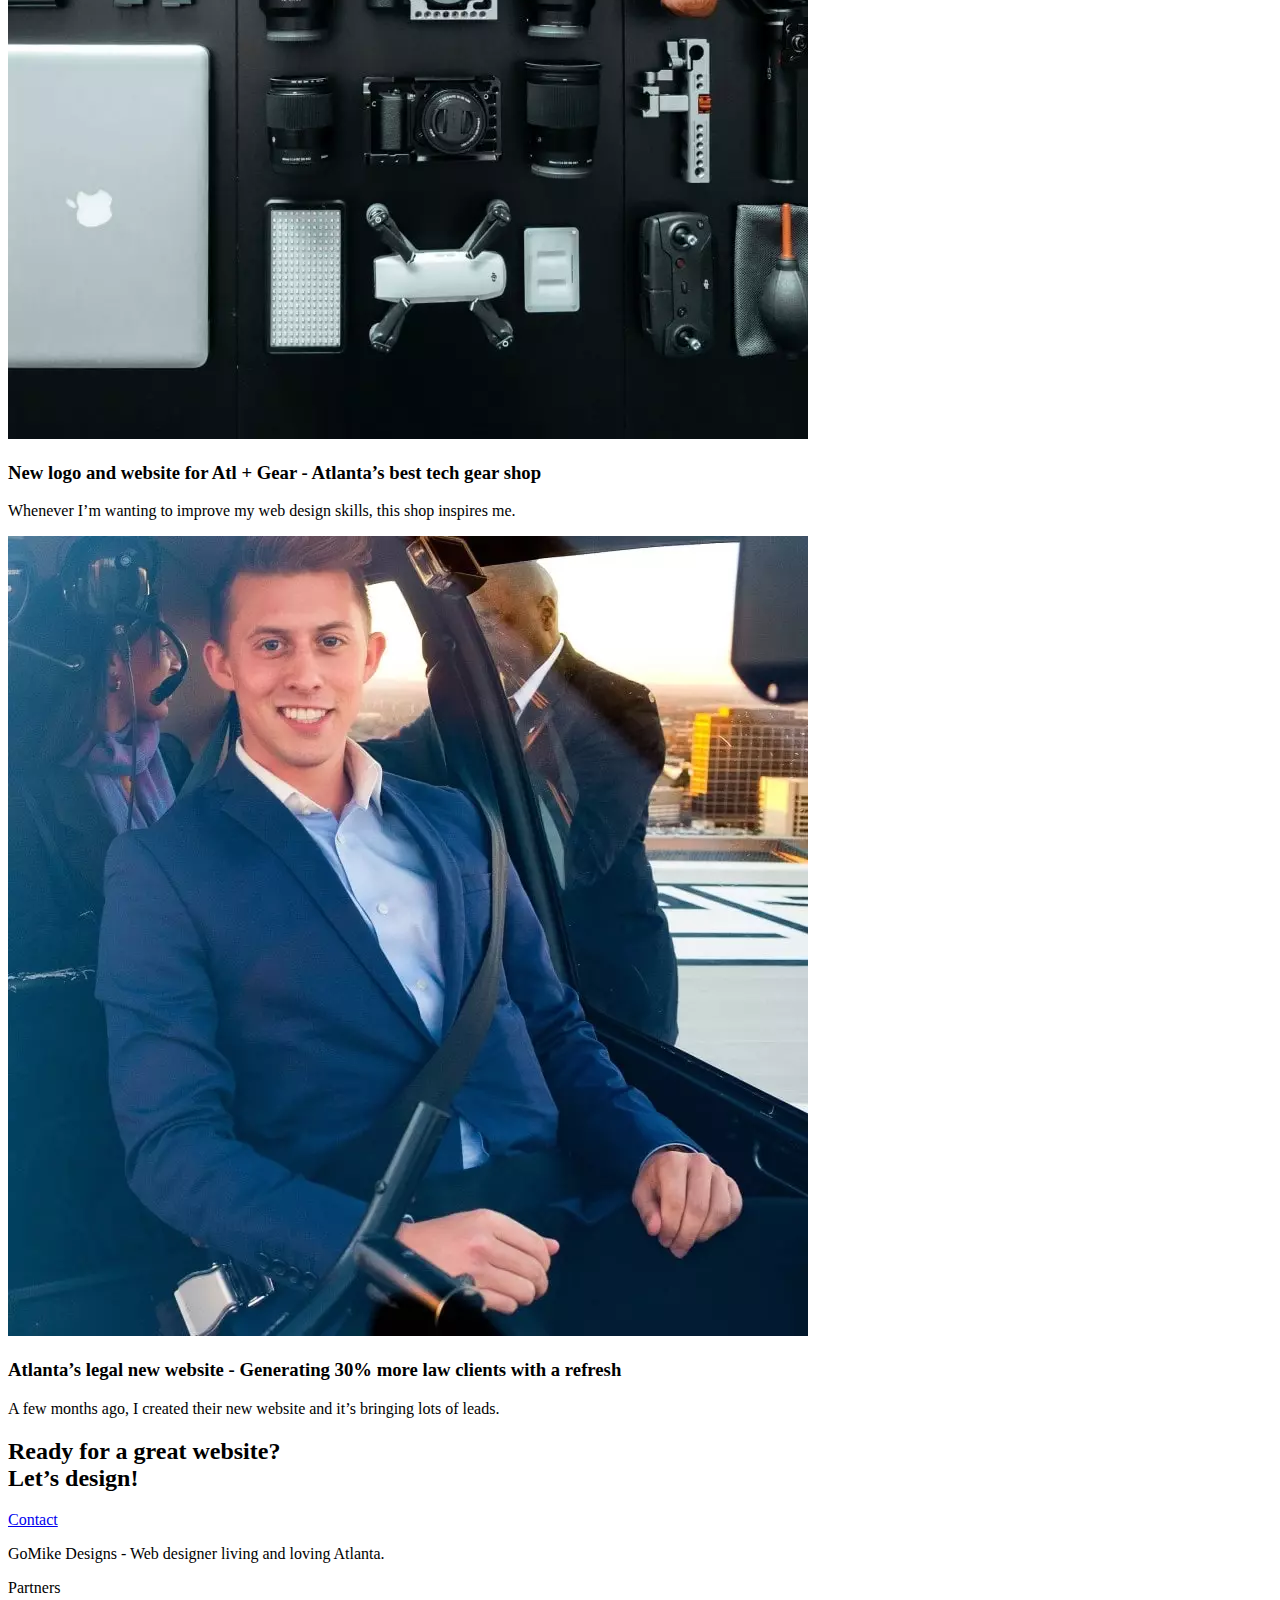
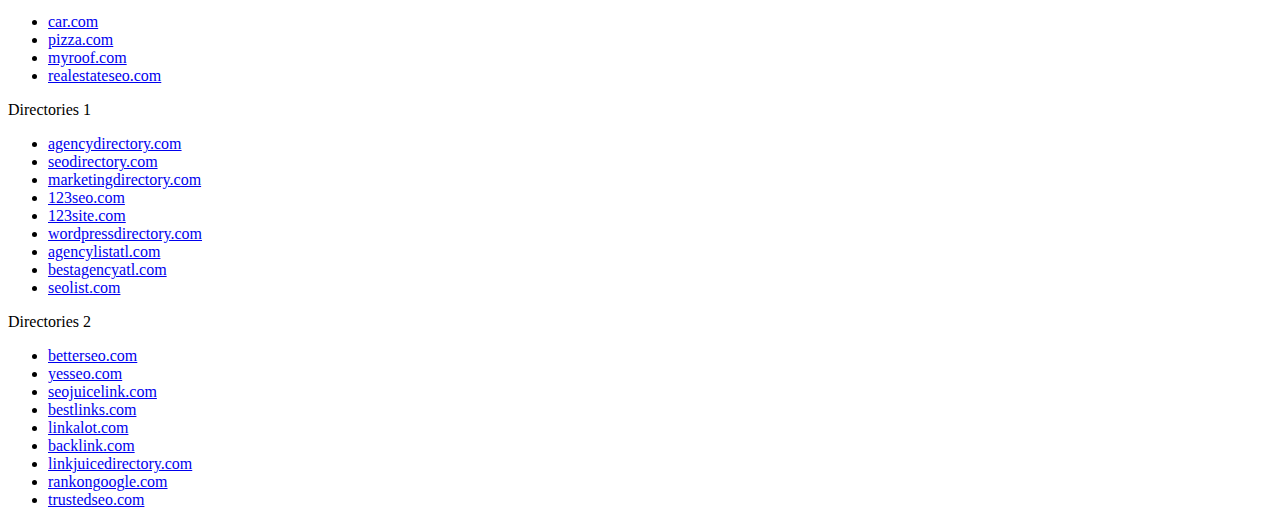
==== commit 81244b72: "add aria labels to social links" ====
--- a/index.html
+++ b/index.html
@@ -17,12 +17,12 @@
 	<link rel="stylesheet" type="text/css" href="./css/font-awesome.css">
 	<link rel="stylesheet" type="text/css" href="./css/et-line.css">
 
-
-	<script src="./js/jquery-2.1.0.js"></script>
-	<script src="./js/bootstrap.js"></script>
-	<script src="./js/blocs.js"></script>
-	<script src="./js/jquery.touchSwipe.js"></script>
-	<script src="./js/gmaps.js"></script>
+	<script defer src="./js/jquery-2.1.0.js"></script>
+	<script defer src="./js/bootstrap.js"></script>
+	<script defer src="./js/blocs.js"></script>
+	<script defer src="./js/jquery.touchSwipe.js"></script>
+	<script defer src="./js/gmaps.js"></script>
+
 
 	<title>Freelance Web Designer - GoMike Designs</title>
 
@@ -44,7 +44,7 @@
 					<div class="navbar-header">
 						<!-- <div class="keywords" style="color:#cccccc;font-size:1px;">web agency atlanta, web strategy, web
 							design, logo, website, web, internet, logo design</div> -->
-						<a class="navbar-brand" href="index.html"><img src="img/atlanta%20web%20design%20logo.png" alt="logo, seo, google, website, internet, web design, design agency" height="40" /></a>
+						<a class="navbar-brand" href="index.html"><img src="img/atlanta%20web%20design%20logo.png" alt="Blue logo of company GoMike Designs" height="40" /></a>
 						<!-- <div class="keywords" style="color:#cccccc;font-size:1px;">web agency atlanta, web strategy, web
 							design, logo, website, web, internet, logo design</div> -->
 
@@ -76,9 +76,8 @@
 			<div class="container bloc-lg">
 				<div class="row tight-width-whitespace">
 					<div class="col-sm-12">
-						<img src="img/atlanta%20web%20designer%20mike.png" class="center-block image-resize-mode"
-							width="100"
-							alt="atlanta web designer mike,seo, google, website, internet, web design, design agency" />
+						<img src="img/atlanta%20web%20designer%20mike.webp" class="center-block image-resize-mode"
+							width="100" alt="animated logo of mike designer, blond smiled man on blue background" />
 						<h1 class="text-center hero-bloc-text tc-white ">
 							I'm Mike, a freelance web designer
 						</h1>
@@ -191,7 +190,7 @@
 				</div>
 				<div class="row tight-width-whitespace portfolio-row">
 					<div class="col-sm-6">
-						<a href="#" data-lightbox="img/11.jpg" data-gallery-id="gallery-1" data-caption="Website for Atlanta's Premiere dog salon" data-frame="snapshot-lb"><img src="img/11.jpg" class="img-responsive portfolio-thumb" alt="seo, google, website, internet, web design, design agency website for dog salon"/></a>
+						<a href="#" data-lightbox="img/11.webp" data-gallery-id="gallery-1" data-caption="Website for Atlanta's Premiere dog salon" data-frame="snapshot-lb"><img src="img/11.webp" class="img-responsive portfolio-thumb" alt="White dog on the leash with it's owner behind in the city"/></a>
 						<h3 class="mg-md text-center">
 							Website for Atlanta&rsquo;s premiere Dog Sitters
 						</h3>
@@ -200,7 +199,7 @@
 						</p>
 					</div>
 					<div class="col-sm-6">
-						<a href="#" data-lightbox="img/2.jpg" data-gallery-id="gallery-1" data-caption="web redesign for the best cupcakes in Atlanta" data-frame="snapshot-lb"><img src="img/2.jpg" class="img-responsive portfolio-thumb" alt="seo, google, website, internet, web design, design agency website for best cupcakes in atlanta"/></a>
+						<a href="#" data-lightbox="img/2.webp" data-gallery-id="gallery-1" data-caption="web redesign for the best cupcakes in Atlanta" data-frame="snapshot-lb"><img src="img/2.webp" class="img-responsive portfolio-thumb" alt="four blue cupcakes next to eachother"/></a>
 						<h3 class="mg-md text-center">
 							Web redesign for the best Atlanta&nbsp;cupcakes
 						</h3>
@@ -211,7 +210,7 @@
 				</div>
 				<div class="row tight-width-whitespace portfolio-row">
 					<div class="col-sm-6">
-						<a href="#" data-lightbox="img/3.jpg" data-gallery-id="gallery-1" data-caption="New logo and website for Atlanta's best tech gear shop" data-frame="snapshot-lb"><img src="img/3.jpg" class="img-responsive portfolio-thumb" alt="3.jpg" /></a>
+						<a href="#" data-lightbox="img/3.webp" data-gallery-id="gallery-1" data-caption="New logo and website for Atlanta's best tech gear shop" data-frame="snapshot-lb"><img src="img/3.webp" class="img-responsive portfolio-thumb" alt="multiple camera, drone and macbook accessories next to eachother" /></a>
 						<h3 class="mg-md text-center">
 							New logo and website for Atl + Gear - Atlanta&rsquo;s best tech gear shop
 						</h3>
@@ -220,7 +219,7 @@
 						</p>
 					</div>
 					<div class="col-sm-6">
-						<a href="#" data-lightbox="img/4.jpg" data-gallery-id="gallery-1" data-caption="Atlanta's legal website generates 30% more clients after web redesign" data-frame="snapshot-lb"><img src="img/4.jpg" class="img-responsive portfolio-thumb" alt="seo, google, website, internet, web design, Atlanta's legal website generates 30% more clients after web redesign" /></a>
+						<a href="#" data-lightbox="img/4.webp" data-gallery-id="gallery-1" data-caption="Atlanta's legal website generates 30% more clients after web redesign" data-frame="snapshot-lb"><img src="img/4.webp" class="img-responsive portfolio-thumb" alt="young man in a dark blue suit in the helicopter"/></a>
 						<h3 class="mg-md text-center">
 							Atlanta&rsquo;s legal new website - Generating 30% more law clients with a refresh&nbsp;
 						</h3>
@@ -260,22 +259,22 @@
 						<div class="row row-no-gutters social">
 							<div class="col-sm-3">
 								<div class="text-center">
-									<a class="social" href="index.html"><span class="fa fa-twitter icon-md"></span></a>
+									<a aria-label="twitter" class="social" href="index.html"><span class="fa fa-twitter icon-md"></span></a>
 								</div>
 							</div>
 							<div class="col-sm-3">
 								<div class="text-center">
-									<a class="social" href="index.html"><span class="fa fa-facebook icon-md"></span></a>
+									<a aria-label="facebook" class="social" href="index.html"><span class="fa fa-facebook icon-md"></span></a>
 								</div>
 							</div>
 							<div class="col-sm-3">
 								<div class="text-center">
-									<a class="social" href="index.html"><span class="fa fa-dribbble icon-md"></span></a>
+									<a aria-label="dribbble" class="social" href="index.html"><span class="fa fa-dribbble icon-md"></span></a>
 								</div>
 							</div>
 							<div class="col-sm-3">
 								<div class="text-center">
-									<a class="social" href="index.html"><span class="fa fa-instagram icon-md"></span></a>
+									<a aria-label="instagram" class="social" href="index.html"><span class="fa fa-instagram icon-md"></span></a>
 								</div>
 							</div>
 
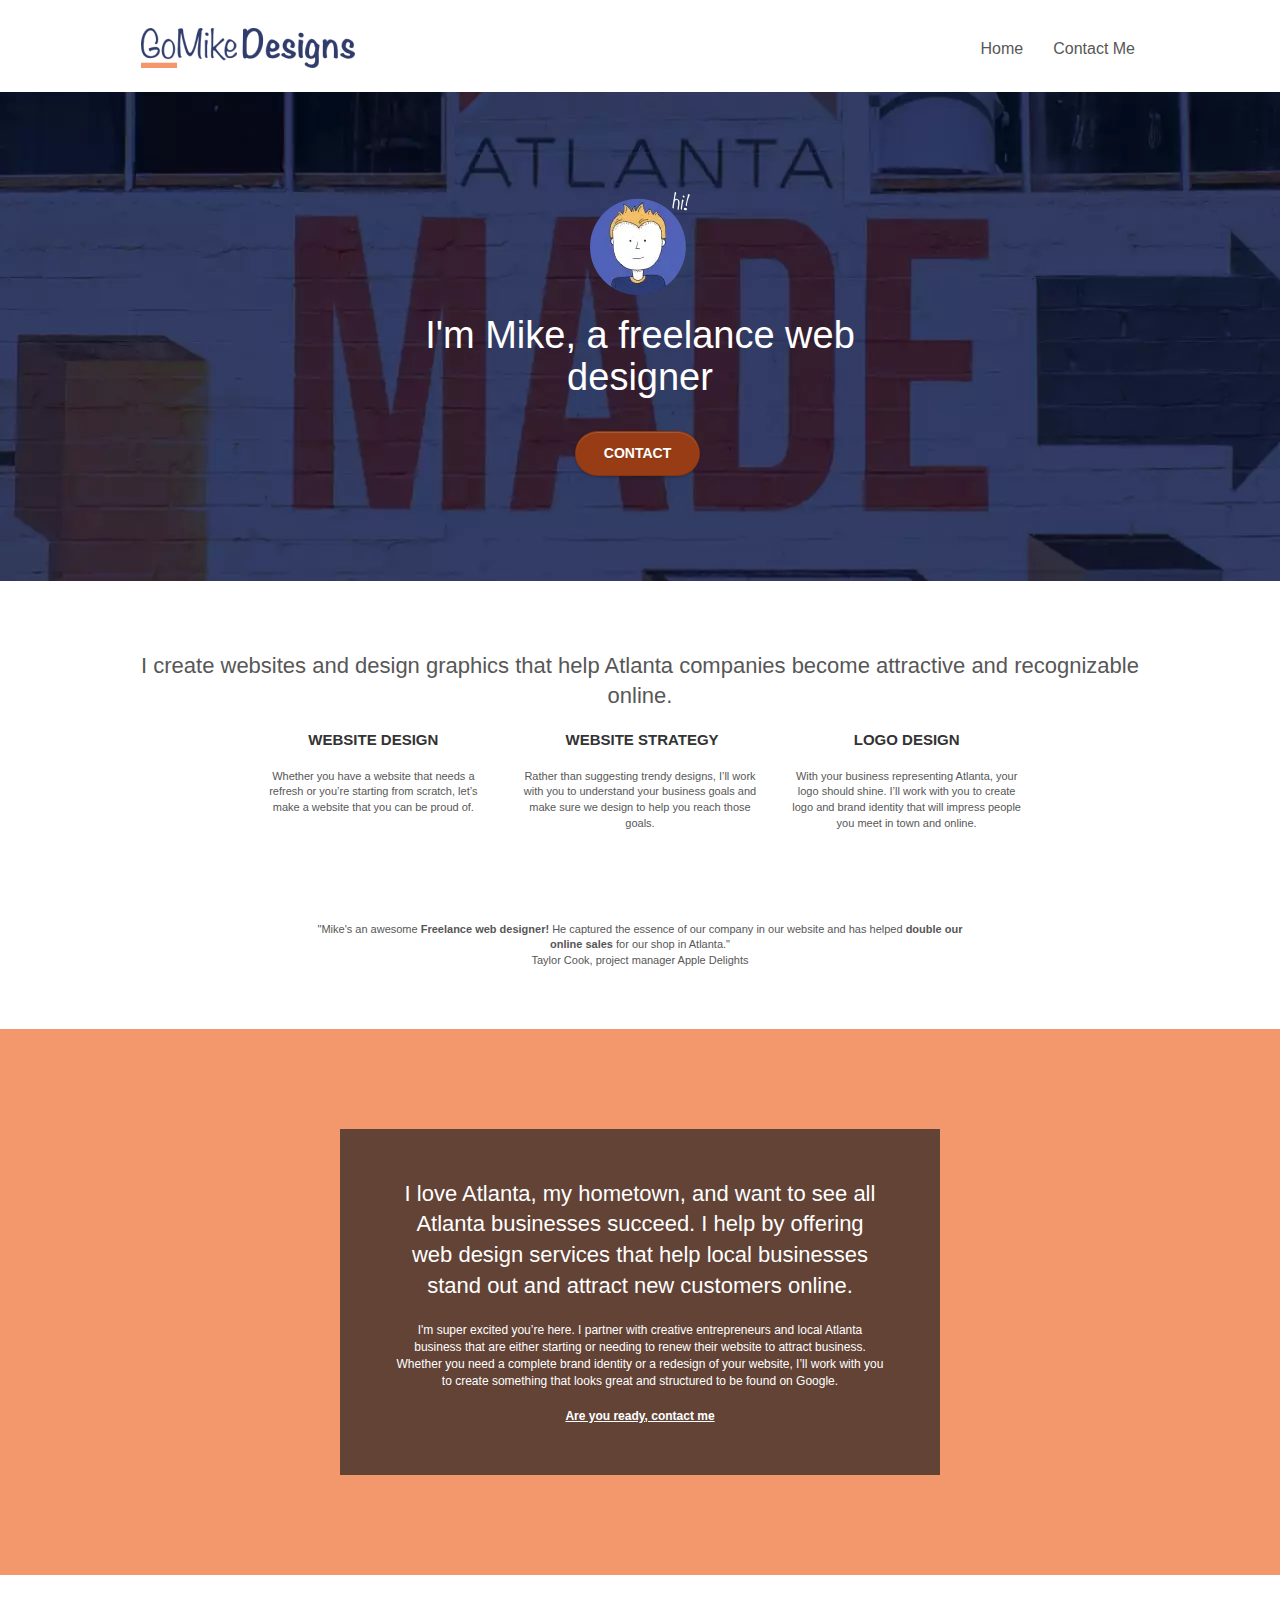
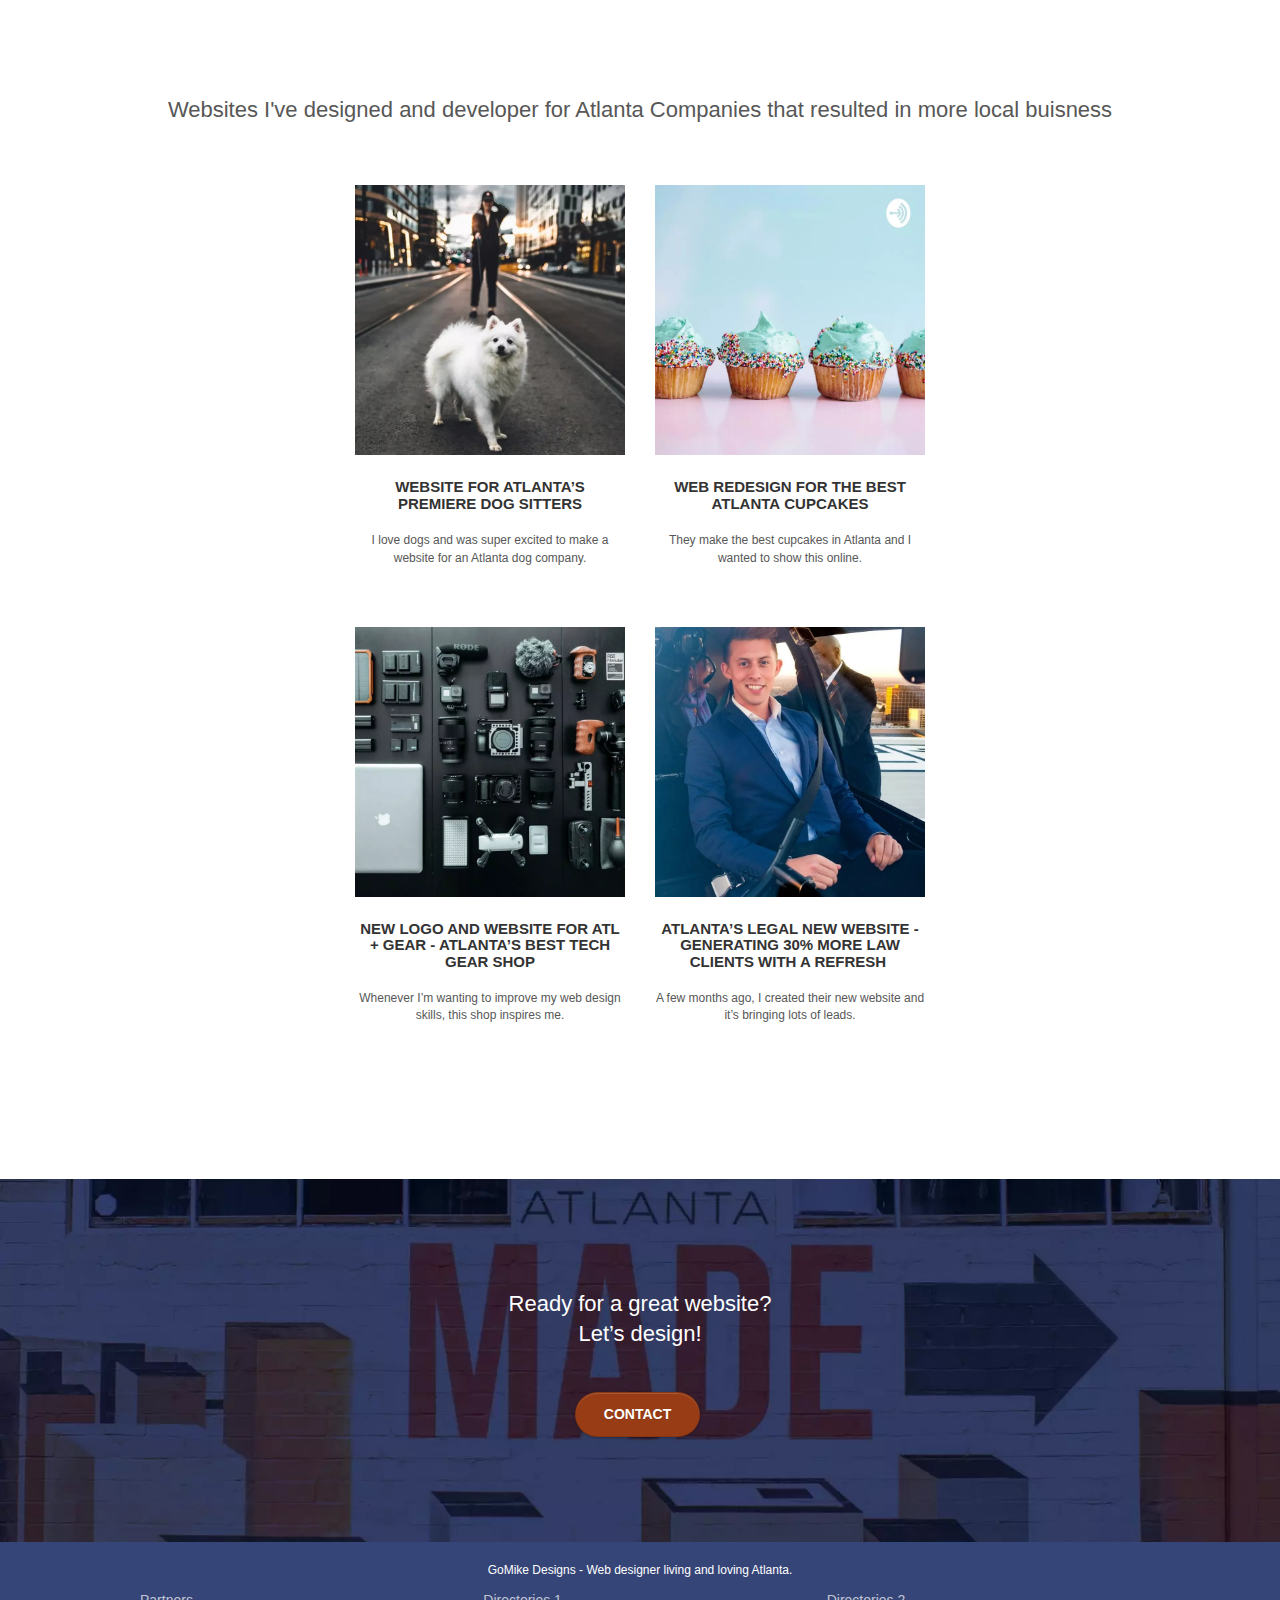
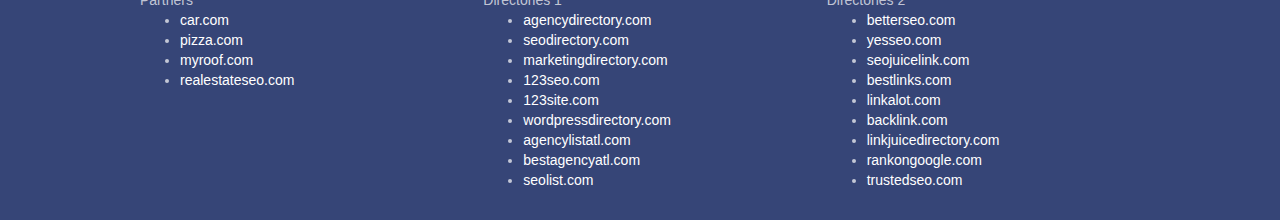
==== commit 27f8794c: "remove comments" ====
--- a/index.html
+++ b/index.html
@@ -4,10 +4,8 @@
 <head>
 	<meta charset="utf-8">
 
-	<!-- ???? -->
 	<meta name="keywords"
 		content="seo, google, website, internet, web design, design agency, design agency, design agency, design agency, design agency, design agency, logo design atlanta">
-	<!-- ???? -->
 	<meta name="description" content="Best web designer for you. I designe logos websites and much more!">
 	<meta name="viewport" content="width=device-width, initial-scale=1.0, viewport-fit=cover">
 	<link rel="shortcut icon" type="image/png" href="favicon.jpg">
@@ -38,7 +36,7 @@
 	<div class="page-container">
 
 		<!-- bloc-0 -->
-		<div class="bloc bgc-white l-bloc " id="bloc-0">
+		<header class="bloc bgc-white l-bloc " id="bloc-0">
 			<div class="container bloc-sm">
 				<nav class="navbar row">
 					<div class="navbar-header">
@@ -53,7 +51,7 @@
 							<span class="sr-only">Toggle navigation</span><span class="icon-bar"></span><span class="icon-bar"></span><span class="icon-bar"></span>
 						</button>
 					</div>
-					<div class="collapse navbar-collapse navbar-1 special-dropdown-nav">
+					<nav class="collapse navbar-collapse navbar-1 special-dropdown-nav">
 						<ul class="site-navigation nav navbar-nav">
 							<li>
 								<a href="index.html">Home</a>
@@ -64,14 +62,15 @@
 								<a href="contact.html">Contact Me</a>
 							</li>
 						</ul>
-					</div>
+					</nav>
 				</nav>
 			</div>
-		</div>
+		</header>
 		<!-- bloc-0 END -->
 
 		<!-- bloc-1-hero -->
-		<div class="bloc bgc-dark-slate-blue bg-atlanta-20made-20sign d-bloc bg-t-edge bloc-bg-texture texture-paper b-parallax"
+		<section
+			class="bloc bgc-dark-slate-blue bg-atlanta-20made-20sign d-bloc bg-t-edge bloc-bg-texture texture-paper b-parallax"
 			id="bloc-1-hero">
 			<div class="container bloc-lg">
 				<div class="row tight-width-whitespace">
@@ -87,11 +86,11 @@
 					</div>
 				</div>
 			</div>
-		</div>
+		</section>
 		<!-- bloc-1-hero END -->
 
 		<!-- bloc-2-services -->
-		<div class="bloc bgc-white l-bloc" id="bloc-2-services">
+		<section class="bloc bgc-white l-bloc" id="bloc-2-services">
 			<div class="container bloc-md">
 				<div class="row">
 					<div class="col-sm-12 text-center">
@@ -150,11 +149,12 @@
 					</div>
 				</div>
 			</div>
-		</div>
+		</section>
 		<!-- bloc-2-services END -->
 
 		<!-- bloc-3-what-i-do -->
-		<div class="bloc tc-white bgc-atomic-tangerine bloc-bg-texture texture-paper b-parallax bg-atlanta-20made-20sign-20orange d-bloc"
+		<section
+			class="bloc tc-white bgc-atomic-tangerine bloc-bg-texture texture-paper b-parallax bg-atlanta-20made-20sign-20orange d-bloc"
 			id="bloc-3-what-i-do">
 			<div class="container bloc-lg">
 				<div class="row tight-width-whitespace black-background">
@@ -174,11 +174,11 @@
 					</div>
 				</div>
 			</div>
-		</div>
+		</section>
 		<!-- bloc-3-what-i-do END -->
 
 		<!-- bloc-4-portfolio -->
-		<div class="bloc bgc-white bg-lines-h2-bg bg-repeat l-bloc" id="bloc-4-portfolio">
+		<section class="bloc bgc-white bg-lines-h2-bg bg-repeat l-bloc" id="bloc-4-portfolio">
 			<div class="container bloc-lg">
 				<div class="row">
 					<div class="col-sm-12 text-center">
@@ -229,11 +229,11 @@
 					</div>
 				</div>
 			</div>
-		</div>
+		</section>
 		<!-- bloc-4-portfolio END -->
 
 		<!-- bloc-5-cta -->
-		<div class="bloc bgc-dark-slate-blue bg-atlanta-20made-20sign d-bloc bloc-bg-texture texture-paper"
+		<section class="bloc bgc-dark-slate-blue bg-atlanta-20made-20sign d-bloc bloc-bg-texture texture-paper"
 			id="bloc-5-cta">
 			<div class="container bloc-lg">
 				<div class="row">
@@ -245,11 +245,11 @@
 					</div>
 				</div>
 			</div>
-		</div>
+		</section>
 		<!-- bloc-5-cta END -->
 
 		<!-- Footer - bloc-8 -->
-		<div class="bloc bgc-dark-slate-blue d-bloc" id="bloc-8">
+		<footer class="bloc bgc-dark-slate-blue d-bloc" id="bloc-8">
 			<div class="container bloc-sm">
 				<div class="row">
 					<div class="col-sm-12">
@@ -327,7 +327,7 @@
 					</div>
 				</div>
 			</div>
-		</div>
+		</footer>
 		<!-- Footer - bloc-8 END -->
 
 	</div>
--- a/style.css
+++ b/style.css
@@ -0,0 +1,1097 @@
+body {
+    margin: 0;
+    padding: 0;
+    background: #FFF;
+    overflow-x: hidden;
+    -webkit-font-smoothing: antialiased;
+    -moz-osx-font-smoothing: grayscale
+}
+
+a,
+button {
+    transition: all .3s ease-in-out, outline 0s ease-in-out, outline-offset 0s ease-in-out;
+    outline: none;
+}
+
+a:hover {
+    text-decoration: none;
+    cursor: pointer
+}
+
+a:focus,
+button:focus {
+    outline: 5px solid orange;
+    outline-offset: 5px;
+}
+
+#page-loading-blocs-notifaction {
+    position: fixed;
+    top: 0;
+    bottom: 0;
+    width: 100%;
+    z-index: 100000;
+    background: #FFF url(img/pageload-spinner.gif) no-repeat center center
+}
+
+.bloc {
+    width: 100%;
+    clear: both;
+    background: 50% 50% no-repeat;
+    padding: 0 50px;
+    -webkit-background-size: cover;
+    -moz-background-size: cover;
+    -o-background-size: cover;
+    background-size: cover;
+    position: relative
+}
+
+.bloc .container {
+    padding-left: 0;
+    padding-right: 0
+}
+
+.bloc-lg {
+    padding: 100px 50px
+}
+
+.bloc-md {
+    padding: 50px
+}
+
+.bloc-sm {
+    padding: 20px 50px
+}
+
+.bg-center,
+.bg-l-edge,
+.bg-r-edge,
+.bg-t-edge,
+.bg-b-edge,
+.bg-tl-edge,
+.bg-bl-edge,
+.bg-tr-edge,
+.bg-br-edge,
+.bg-repeat {
+    -webkit-background-size: auto !important;
+    -moz-background-size: auto !important;
+    -o-background-size: auto !important;
+    background-size: auto !important
+}
+
+.bg-repeat {
+    background: repeat
+}
+
+.bg-t-edge {
+    background: top no-repeat
+}
+
+.bloc-bg-texture::before {
+    content: "";
+    background-size: 2px 2px;
+    position: absolute;
+    top: 0;
+    bottom: 0;
+    left: 0;
+    right: 0
+}
+
+.texture-paper::before {
+    background: url(img/texture-paper.png);
+    background-size: 280px 280px
+}
+
+.b-parallax {
+    background-attachment: fixed
+}
+
+.d-bloc {
+    color: rgba(255, 255, 255, .7)
+}
+
+.d-bloc button:hover {
+    color: rgba(255, 255, 255, .9)
+}
+
+.d-bloc .icon-round,
+.d-bloc .icon-square,
+.d-bloc .icon-rounded,
+.d-bloc .icon-semi-rounded-a,
+.d-bloc .icon-semi-rounded-b {
+    border-color: rgba(255, 255, 255, .9)
+}
+
+.d-bloc .divider-h span {
+    border-color: rgba(255, 255, 255, .2)
+}
+
+.d-bloc .a-btn,
+.d-bloc .navbar a,
+.d-bloc .navbar-brand,
+.d-bloc a .icon-sm,
+.d-bloc a .icon-md,
+.d-bloc a .icon-lg,
+.d-bloc a .icon-xl,
+.d-bloc h1 a,
+.d-bloc h2 a,
+.d-bloc h3 a,
+.d-bloc h4 a,
+.d-bloc h5 a,
+.d-bloc h6 a,
+.d-bloc p a {
+    color: rgba(255, 255, 255, .6)
+}
+
+.d-bloc .a-btn:hover,
+.d-bloc .navbar a:hover,
+.d-bloc .navbar-brand:hover,
+.d-bloc a:hover .icon-sm,
+.d-bloc a:hover .icon-md,
+.d-bloc a:hover .icon-lg,
+.d-bloc a:hover .icon-xl,
+.d-bloc h1 a:hover,
+.d-bloc h2 a:hover,
+.d-bloc h3 a:hover,
+.d-bloc h4 a:hover,
+.d-bloc h5 a:hover,
+.d-bloc h6 a:hover,
+.d-bloc p a:hover {
+    color: rgba(255, 255, 255, 1)
+}
+
+.d-bloc .navbar-toggle .icon-bar {
+    background: rgba(255, 255, 255, 1)
+}
+
+.d-bloc .btn-wire,
+.d-bloc .btn-wire:hover {
+    color: rgba(255, 255, 255, 1);
+    border-color: rgba(255, 255, 255, 1)
+}
+
+.d-bloc .panel {
+    color: rgba(0, 0, 0, .5)
+}
+
+.d-bloc .panel button:hover {
+    color: rgba(0, 0, 0, .7)
+}
+
+.d-bloc .panel icon {
+    border-color: rgba(0, 0, 0, .7)
+}
+
+.d-bloc .panel .divider-h span {
+    border-color: rgba(0, 0, 0, .1)
+}
+
+.d-bloc .panel .a-btn {
+    color: rgba(0, 0, 0, .6)
+}
+
+.d-bloc .panel .a-btn:hover {
+    color: rgba(0, 0, 0, 1)
+}
+
+.d-bloc .panel .btn-wire,
+.d-bloc .panel .btn-wire:hover {
+    color: rgba(0, 0, 0, .7);
+    border-color: rgba(0, 0, 0, .3)
+}
+
+.d-bloc .panel,
+.l-bloc {
+    color: rgba(0, 0, 0, .5)
+}
+
+.d-bloc .panel button:hover,
+.l-bloc button:hover {
+    color: rgba(0, 0, 0, .7)
+}
+
+.l-bloc .icon-round,
+.l-bloc .icon-square,
+.l-bloc .icon-rounded,
+.l-bloc .icon-semi-rounded-a,
+.l-bloc .icon-semi-rounded-b {
+    border-color: rgba(0, 0, 0, .7)
+}
+
+.d-bloc .panel .divider-h span,
+.l-bloc .divider-h span {
+    border-color: rgba(0, 0, 0, .1)
+}
+
+.d-bloc .panel .a-btn,
+.l-bloc .a-btn,
+.l-bloc .navbar a,
+.l-bloc .navbar-brand,
+.l-bloc a .icon-sm,
+.l-bloc a .icon-md,
+.l-bloc a .icon-lg,
+.l-bloc a .icon-xl,
+.l-bloc h1 a,
+.l-bloc h2 a,
+.l-bloc h3 a,
+.l-bloc h4 a,
+.l-bloc h5 a,
+.l-bloc h6 a,
+.l-bloc p a {
+    color: rgba(0, 0, 0, .6)
+}
+
+.d-bloc .panel .a-btn:hover,
+.l-bloc .a-btn:hover,
+.l-bloc .navbar a:hover,
+.l-bloc .navbar-brand:hover,
+.l-bloc a:hover .icon-sm,
+.l-bloc a:hover .icon-md,
+.l-bloc a:hover .icon-lg,
+.l-bloc a:hover .icon-xl,
+.l-bloc h1 a:hover,
+.l-bloc h2 a:hover,
+.l-bloc h3 a:hover,
+.l-bloc h4 a:hover,
+.l-bloc h5 a:hover,
+.l-bloc h6 a:hover,
+.l-bloc p a:hover {
+    color: rgba(0, 0, 0, 1)
+}
+
+.l-bloc .navbar-toggle .icon-bar {
+    color: rgba(0, 0, 0, .6)
+}
+
+.d-bloc .panel .btn-wire,
+.d-bloc .panel .btn-wire:hover,
+.l-bloc .btn-wire,
+.l-bloc .btn-wire:hover {
+    color: rgba(0, 0, 0, .7);
+    border-color: rgba(0, 0, 0, .3)
+}
+
+.voffset {
+    margin-top: 30px
+}
+
+.voffset-lg {
+    margin-top: 80px
+}
+
+.row-no-gutters {
+    margin-right: 0;
+    margin-left: 0
+}
+
+.row.row-no-gutters>[class^="col-"],
+.row.row-no-gutters>[class*=" col-"] {
+    padding-right: 0;
+    padding-left: 0
+}
+
+#bloc-2-services p {
+    font-size: 11px
+}
+
+.navbar {
+    margin-bottom: 0;
+    z-index: 1
+}
+
+.navbar-brand {
+    height: auto;
+    padding: 3px 15px;
+    font-size: 25px;
+    font-weight: 400;
+    font-weight: 600;
+    line-height: 44px
+}
+
+.navbar-brand img {
+    max-height: 200px;
+    margin: 0 5px 0 0;
+    display: inline
+}
+
+.navbar-brand img[src$=svg] {
+    min-width: 100px
+}
+
+.nav-center .navbar-brand img {
+    margin: 0
+}
+
+.navbar .nav {
+    padding-top: 2px;
+    margin-right: -16px;
+    float: right;
+    z-index: 1
+}
+
+.nav>li {
+    float: left;
+    margin-top: 4px;
+    font-size: 16px
+}
+
+.navbar-nav .open .dropdown-menu>li>a {
+    text-align: inherit
+}
+
+.nav>li a:hover,
+.nav>li a:focus {
+    background: transparent
+}
+
+.navbar-toggle {
+    margin: 10px 10px 0 0;
+    border: 0
+}
+
+.navbar-toggle:hover {
+    background: transparent !important
+}
+
+.navbar-toggle .icon-bar {
+    background-color: rgba(0, 0, 0, .5);
+    width: 26px
+}
+
+.nav-invert .navbar .nav {
+    float: left
+}
+
+.nav-invert .navbar-header,
+.nav-invert .navbar-brand {
+    float: right;
+    position: relative;
+    z-index: 2
+}
+
+@media (min-width:768px) {
+    .site-navigation {
+        position: absolute;
+        top: 50%;
+        right: 20px;
+        transform: translate(0, -50%);
+        -webkit-transform: translateY(-50%)
+    }
+
+    .nav>li .dropdown-menu a,
+    .nav>li .dropdown-menu a:hover {
+        color: #484848
+    }
+
+    .nav-invert .site-navigation {
+        left: 0;
+        right: 0
+    }
+
+    .nav-center {
+        text-align: center
+    }
+
+    .nav-center .navbar-header {
+        width: 100%
+    }
+
+    .nav-center .navbar-header,
+    .nav-center .navbar-brand,
+    .nav-center .nav>li {
+        float: none;
+        display: inline-block
+    }
+
+    .nav-center .site-navigation {
+        position: relative;
+        width: 100%;
+        right: 0;
+        margin-right: 0;
+        margin-top: 20px
+    }
+
+    .nav-center.mini-nav .navbar-toggle {
+        float: none;
+        margin: 10px auto 0
+    }
+}
+
+.nav>li>.dropdown a {
+    background: none !important;
+    display: block;
+    padding: 14px 15px
+}
+
+nav .caret {
+    margin: 0 5px
+}
+
+.dropdown-menu .dropdown-menu {
+    top: -8px;
+    left: 100%
+}
+
+.dropdown-menu .dropmenu-flow-right {
+    top: 100%;
+    left: 0;
+    margin-left: -1px;
+    border-top-left-radius: 0;
+    border-top-right-radius: 0
+}
+
+.dropdown-menu .dropdown span {
+    border: 4px solid #000;
+    border-top-color: transparent;
+    border-right-color: transparent;
+    border-bottom-color: transparent;
+    margin: 6px -5px 0 0 !important;
+    float: right
+}
+
+.mg-md {
+    margin-top: 10px;
+    margin-bottom: 20px
+}
+
+.mg-lg {
+    margin-top: 10px;
+    margin-bottom: 40px
+}
+
+.btn {
+    margin: 0 5px 5px 0
+}
+
+.btn.pull-right {
+    margin: 0 0 5px 5px
+}
+
+.btn-d,
+.btn-d:hover,
+.btn-d:focus {
+    color: #FFF;
+    background: rgba(0, 0, 0, .3)
+}
+
+button {
+    outline: none;
+}
+
+.btn-rd {
+    border-radius: 40px
+}
+
+.btn-clean {
+    border: 1px solid rgba(0, 0, 0, .08);
+    border-bottom-color: rgba(0, 0, 0, .1);
+    text-shadow: 0 1px 0 rgba(0, 0, 1, .1);
+    box-shadow: 0 1px 3px rgba(0, 0, 1, .25), inset 0 1px 0 0 rgba(255, 255, 255, .15)
+}
+
+.icon-md {
+    font-size: 30px !important
+}
+
+.icon-lg {
+    font-size: 60px !important
+}
+
+.sm-shadow {
+    text-shadow: 0 1px 2px rgba(0, 0, 0, .3)
+}
+
+.panel-sq,
+.panel-sq .panel-heading,
+.panel-sq .panel-footer {
+    border-radius: 0
+}
+
+.panel-rd {
+    border-radius: 30px
+}
+
+.panel-rd .panel-heading {
+    border-radius: 29px 29px 0 0
+}
+
+.panel-rd .panel-footer {
+    border-radius: 0 0 29px 29px
+}
+
+.form-control {
+    border-color: rgba(0, 0, 0, .1);
+    box-shadow: none
+}
+
+.scrollToTop {
+    width: 40px;
+    height: 40px;
+    position: fixed;
+    bottom: 20px;
+    right: 20px;
+    opacity: 0;
+    z-index: 500;
+    transition: all .3s ease-in-out
+}
+
+.scrollToTop span {
+    margin-top: 6px
+}
+
+.showScrollTop {
+    font-size: 14px;
+    opacity: 1
+}
+
+a[data-lightbox] {
+    position: relative;
+    display: block;
+    text-align: center
+}
+
+a[data-lightbox]:hover::before {
+    content: "+";
+    font-family: "HelveticaNeue-Light", "Helvetica Neue Light", "Helvetica Neue", Helvetica, Arial;
+    font-size: 32px;
+    width: 50px;
+    height: 50px;
+    margin-left: -25px;
+    border-radius: 50%;
+    background: rgba(0, 0, 0, .6);
+    color: #FFF;
+    font-weight: 100;
+    z-index: 1;
+    position: absolute;
+    top: 50%;
+    transform: translateY(-50%);
+    -webkit-transform: translateY(-50%)
+}
+
+a[data-lightbox]:hover img {
+    opacity: .6;
+    -webkit-animation-fill-mode: none;
+    animation-fill-mode: none
+}
+
+#lightbox-modal {
+    display: flex;
+    align-items: center
+}
+
+#lightbox-modal .modal-dialog {
+    width: 90%;
+    max-width: 900px;
+    margin: 0 auto 0
+}
+
+#lightbox-modal .modal-dialog img {
+    max-height: 90vh;
+    margin: 0 auto
+}
+
+.lightbox-caption {
+    padding: 20px;
+    color: #FFF;
+    background: rgba(0, 0, 0, .5);
+    position: absolute;
+    left: 15px;
+    right: 15px;
+    bottom: 5px
+}
+
+.close-lightbox {
+    color: #FFF;
+    font-size: 30px;
+    position: absolute;
+    top: 20px;
+    right: 20px;
+    z-index: 20;
+    background: rgba(0, 0, 0, .5);
+    border: none;
+    line-height: 30px;
+    padding: 0 9px 5px;
+    opacity: .3
+}
+
+.close-lightbox:hover,
+.next-lightbox:hover,
+.prev-lightbox:hover {
+    opacity: 1;
+    color: #FFF
+}
+
+.next-lightbox,
+.prev-lightbox {
+    font-size: 20px;
+    color: rgba(255, 255, 255, .9);
+    background: rgba(0, 0, 0, .5);
+    transition: all .2s ease-in-out;
+    position: absolute;
+    top: 45%;
+    z-index: 1;
+    opacity: .4
+}
+
+.next-lightbox {
+    padding: 6px 8px 1px 13px;
+    right: 25px
+}
+
+.prev-lightbox {
+    padding: 6px 13px 1px 10px;
+    left: 25px
+}
+
+.snapshot-lb .modal-body {
+    padding-bottom: 45px
+}
+
+.snapshot-lb .lightbox-caption {
+    padding: 0;
+    color: rgba(0, 0, 0, .5);
+    background: none
+}
+
+h1,
+h2,
+h3,
+h4,
+h5,
+h6,
+p,
+label,
+.btn,
+a {
+    font-family: "helvetica";
+    font-weight: 400;
+    color: #575757 !important
+}
+
+.container {
+    max-width: 1000px
+}
+
+.hero-bloc-text {
+    font-size: 38px
+}
+
+.hero-bloc-text-sub {
+    font-size: 36px
+}
+
+.statement-bloc-text {
+    line-height: 26px;
+    font-style: italic;
+    font-size: 20px;
+    text-align: center;
+    font-weight: lighter;
+    max-width: 520px;
+    margin: auto auto auto auto
+}
+
+p {
+    font-size: 12px
+}
+
+.tight-width-whitespace {
+    max-width: 600px;
+    margin: auto auto auto auto
+}
+
+.h1 {
+    font-size: 20px;
+    font-family: "Open Sans"
+}
+
+.cta-hero {
+    margin-top: 22px;
+    color: #FFFFFF !important;
+    text-transform: uppercase;
+    padding: 12px 28px 12px 28px;
+    font-size: 1em;
+    font-weight: 700
+}
+
+.social {
+    max-width: 400px;
+    margin: auto auto auto auto
+}
+
+h2 {
+    font-size: 22px;
+    line-height: 1.4em
+}
+
+h3 {
+    font-size: 15px;
+    text-transform: uppercase;
+    font-weight: 700;
+    color: #333333 !important
+}
+
+.med-width-whitespace {
+    max-width: 800px;
+    margin: auto auto auto auto;
+    box-shadow: 0 0 0 #000
+}
+
+h1 {
+    color: #333333 !important
+}
+
+h4 {
+    color: #333333 !important
+}
+
+.icons {
+    margin-bottom: 14px;
+    margin-top: 24px
+}
+
+.white {
+    color: #FFFFFF !important
+}
+
+.portfolio-thumb {
+    margin-bottom: 24px
+}
+
+.portfolio-row {
+    margin-bottom: 44px;
+    margin-top: 50px
+}
+
+.avatar {
+    box-shadow: 0 4px 9px rgba(0, 0, 0, .3)
+}
+
+.black-background {
+    background-color: rgba(35, 31, 32, .7);
+    padding: 40px 40px 40px 40px
+}
+
+.bold-link {
+    font-weight: 900;
+    text-decoration: underline !important
+}
+
+.service-header {
+    font-size: 15px;
+    font-weight: 700;
+    text-transform: uppercase
+}
+
+.bgc-white {
+    background-color: #FFF
+}
+
+.bgc-dark-slate-blue {
+    background-color: #364577
+}
+
+.bgc-atomic-tangerine {
+    background-color: #F3976C
+}
+
+.tc-white {
+    color: #FFF !important
+}
+
+.btn-atomic-tangerine {
+    background: #973C14;
+    color: #FFFFFF !important
+}
+
+.btn-atomic-tangerine:hover {
+    background: #c27956 !important;
+    color: #FFFFFF !important
+}
+
+.ltc-white {
+    color: #FFFFFF !important
+}
+
+.ltc-white:hover {
+    color: #cccccc !important
+}
+
+.ltc-atomic-tangerine {
+    color: #973C14 !important
+}
+
+.ltc-atomic-tangerine:hover {
+    color: #c27956 !important
+}
+
+.icon-dark-slate-blue {
+    color: #364577 !important;
+    border-color: #364577 !important
+}
+
+.bg-dots-bg {
+    background-image: url(img/dots-bg.png)
+}
+
+.bg-lines-h2-bg {
+    background-image: url(img/lines-h2-bg.png)
+}
+
+.bg-atlanta-20made-20sign {
+    background-image: url(img/atlanta%20made%20sign.webp)
+}
+
+.bg-atlanta-20made-20sign-20orange {
+    background-image: url(img/atlanta%20made%20sign%20orange.webp)
+}
+
+@media (max-width:1024px) {
+    .bloc {
+        padding-left: 20px;
+        padding-right: 20px
+    }
+
+    .bloc.full-width-bloc,
+    .bloc-tile-2.full-width-bloc .container,
+    .bloc-tile-3.full-width-bloc .container,
+    .bloc-tile-4.full-width-bloc .container {
+        padding-left: 0;
+        padding-right: 0
+    }
+}
+
+@media (max-width:992px) and (min-width:768px) {
+    .navbar .nav {
+        max-width: 80%
+    }
+
+    .nav-center.navbar .nav {
+        max-width: 100%
+    }
+}
+
+@media only screen and (min-device-width:768px) and (max-device-width:1024px) and (orientation:landscape) {
+    .b-parallax {
+        background-attachment: scroll
+    }
+}
+
+@media only screen and (min-device-width:1024px) and (max-device-width:1366px) and (-webkit-min-device-pixel-ratio:1.5) {
+    .b-parallax {
+        background-attachment: scroll
+    }
+}
+
+@media (max-width:991px) {
+    .container {
+        width: 100%
+    }
+
+    .b-parallax {
+        background-attachment: scroll
+    }
+
+    .page-container,
+    #hero-bloc {
+        overflow-x: hidden;
+        position: relative
+    }
+
+    .bloc {
+        padding-left: constant(safe-area-inset-left);
+        padding-right: constant(safe-area-inset-right)
+    }
+
+    .bloc-group,
+    .bloc-group .bloc {
+        display: block;
+        width: 100%
+    }
+
+    .bloc-fill-screen .fill-bloc-top-edge,
+    .bloc-fill-screen .fill-bloc-bottom-edge {
+        padding: 0 20px;
+        padding-left: constant(safe-area-inset-left);
+        padding-right: constant(safe-area-inset-right)
+    }
+}
+
+@media (max-width:767px) {
+    .page-container {
+        overflow-x: hidden;
+        position: relative
+    }
+
+    h1,
+    h2,
+    h3,
+    h4,
+    h5,
+    h6,
+    p,
+    #disqus_thread {
+        padding-left: 10px !important;
+        padding-right: 10px !important
+    }
+
+    .b-parallax {
+        background-attachment: scroll
+    }
+
+    .navbar .nav {
+        padding-top: 0;
+        border-top: 1px solid rgba(0, 0, 0, .2);
+        float: none !important
+    }
+
+    .navbar.row {
+        margin-left: 0;
+        margin-right: 0
+    }
+
+    .site-navigation {
+        position: inherit;
+        transform: none;
+        -webkit-transform: none;
+        -ms-transform: none
+    }
+
+    .nav>li {
+        margin-top: 0;
+        border-bottom: 1px solid rgba(0, 0, 0, .1);
+        background: rgba(0, 0, 0, .05);
+        text-align: left;
+        padding-left: 15px;
+        width: 100%
+    }
+
+    .nav>li:hover {
+        background: rgba(0, 0, 0, .08)
+    }
+
+    .dropdown .dropdown a .caret {
+        float: none;
+        margin: 5px 0 0 10px !important;
+        border: 4px solid #000;
+        border-bottom-color: transparent;
+        border-right-color: transparent;
+        border-left-color: transparent
+    }
+
+    #hero-bloc .navbar .nav {
+        background: rgba(0, 0, 0, .8)
+    }
+
+    #hero-bloc .navbar .nav a {
+        color: rgba(255, 255, 255, .6)
+    }
+
+    .hero {
+        padding: 50px 0
+    }
+
+    .hero-nav {
+        left: -1px;
+        right: -1px
+    }
+
+    .navbar-collapse {
+        padding: 0;
+        overflow-x: hidden;
+        -webkit-box-shadow: none;
+        box-shadow: none
+    }
+
+    .navbar-brand img {
+        max-height: 40px;
+        width: auto
+    }
+
+    .nav-invert .navbar-header {
+        float: none;
+        width: 100%
+    }
+
+    .nav-invert .navbar-toggle {
+        float: left;
+        margin-left: 10px
+    }
+
+    .bloc {
+        padding-left: 0;
+        padding-right: 0
+    }
+
+    .bloc-xxl,
+    .bloc-xl,
+    .bloc-lg {
+        padding: 40px 0
+    }
+
+    .bloc-sm,
+    .bloc-md {
+        padding-left: 0;
+        padding-right: 0
+    }
+
+    .bloc-tile-2 .container,
+    .bloc-tile-3 .container,
+    .bloc-tile-4 .container,
+    .bloc-fill-screen .fill-bloc-top-edge,
+    .bloc-fill-screen .fill-bloc-bottom-edge {
+        padding-left: 0;
+        padding-right: 0
+    }
+
+    .a-block {
+        padding: 0 10px
+    }
+
+    .btn-dwn {
+        display: none
+    }
+
+    .voffset {
+        margin-top: 5px
+    }
+
+    .voffset-md {
+        margin-top: 20px
+    }
+
+    .voffset-lg {
+        margin-top: 30px
+    }
+
+    form {
+        padding: 5px
+    }
+
+    .close-lightbox {
+        display: inline-block
+    }
+
+    .blocsapp-device-iphone5 {
+        background-size: 216px 425px;
+        padding-top: 60px;
+        width: 216px;
+        height: 425px
+    }
+
+    .blocsapp-device-iphone5 img {
+        width: 180px;
+        height: 320px
+    }
+}
+
+@media (max-width:400px) {
+    .bloc {
+        padding-left: 0;
+        padding-right: 0
+    }
+}
+
+@media (max-width:767px) {
+    .bloc-mob-center-text {
+        text-align: center
+    }
+}